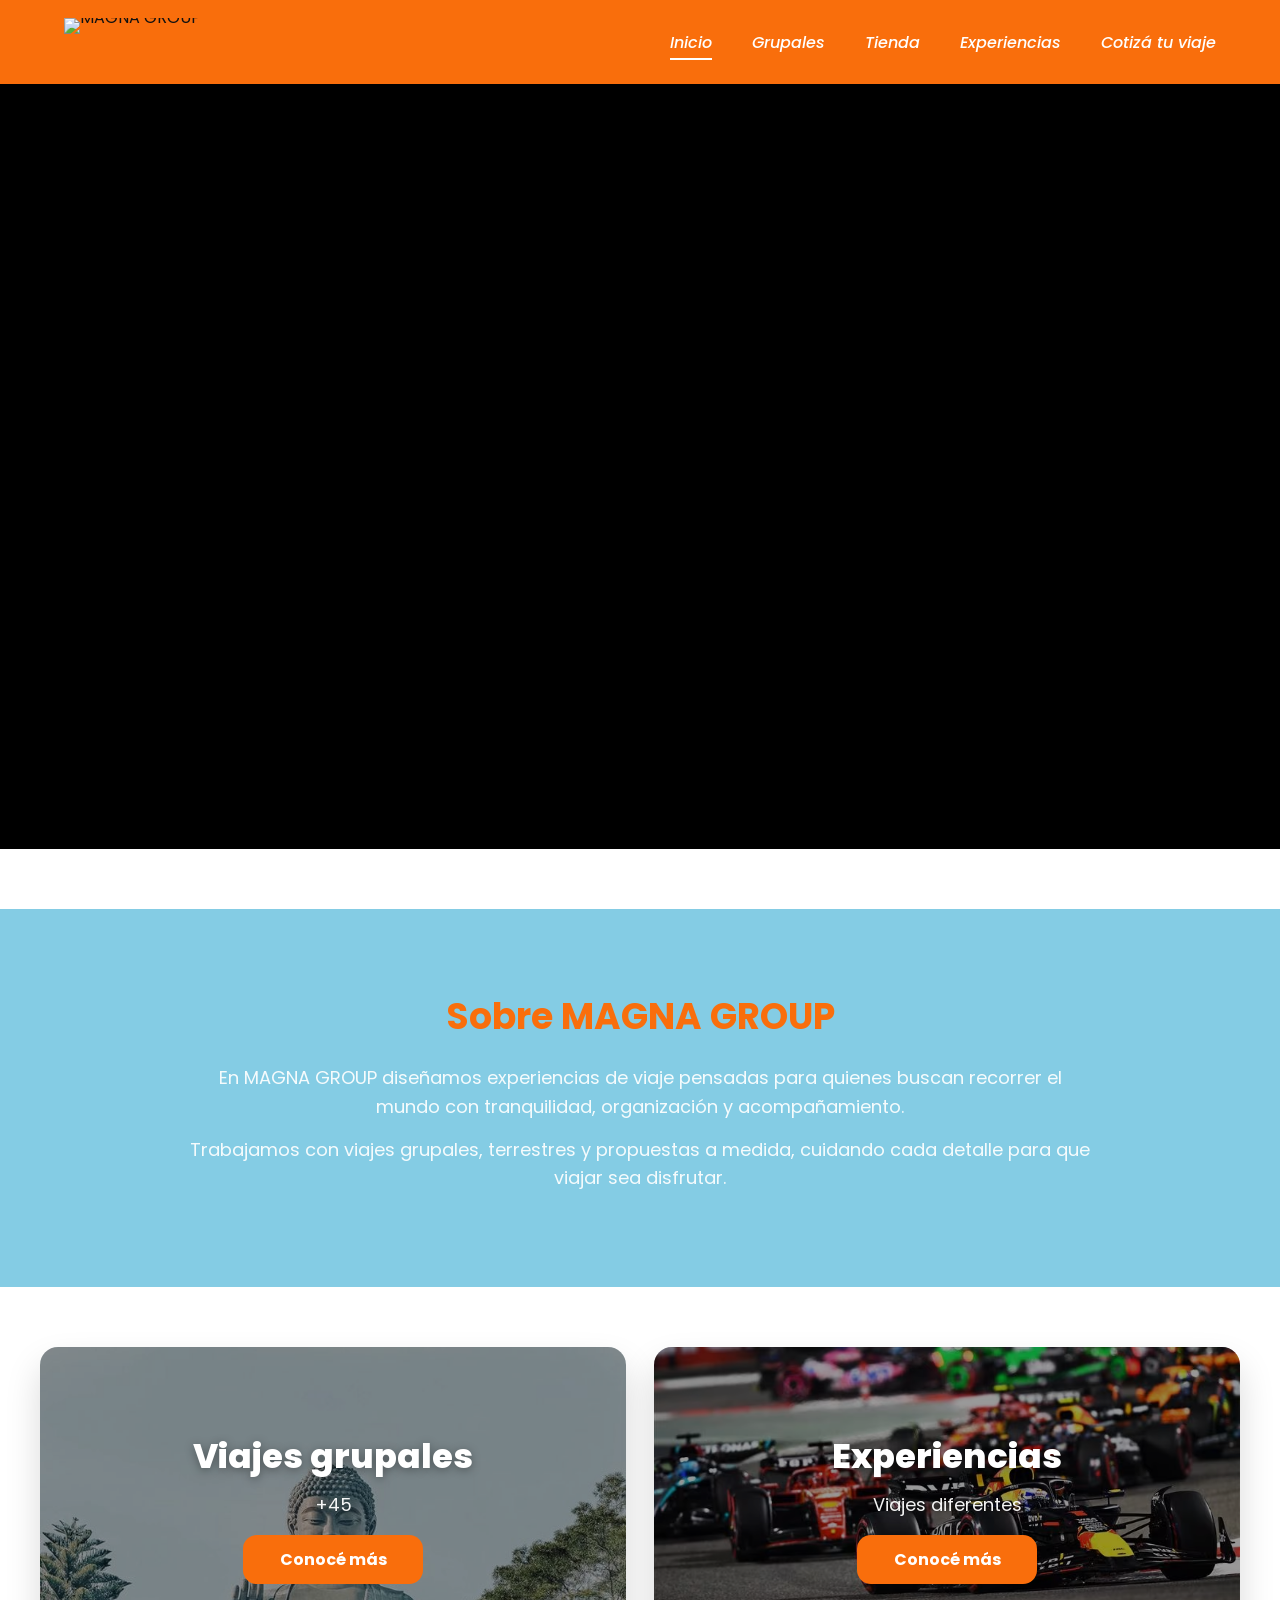
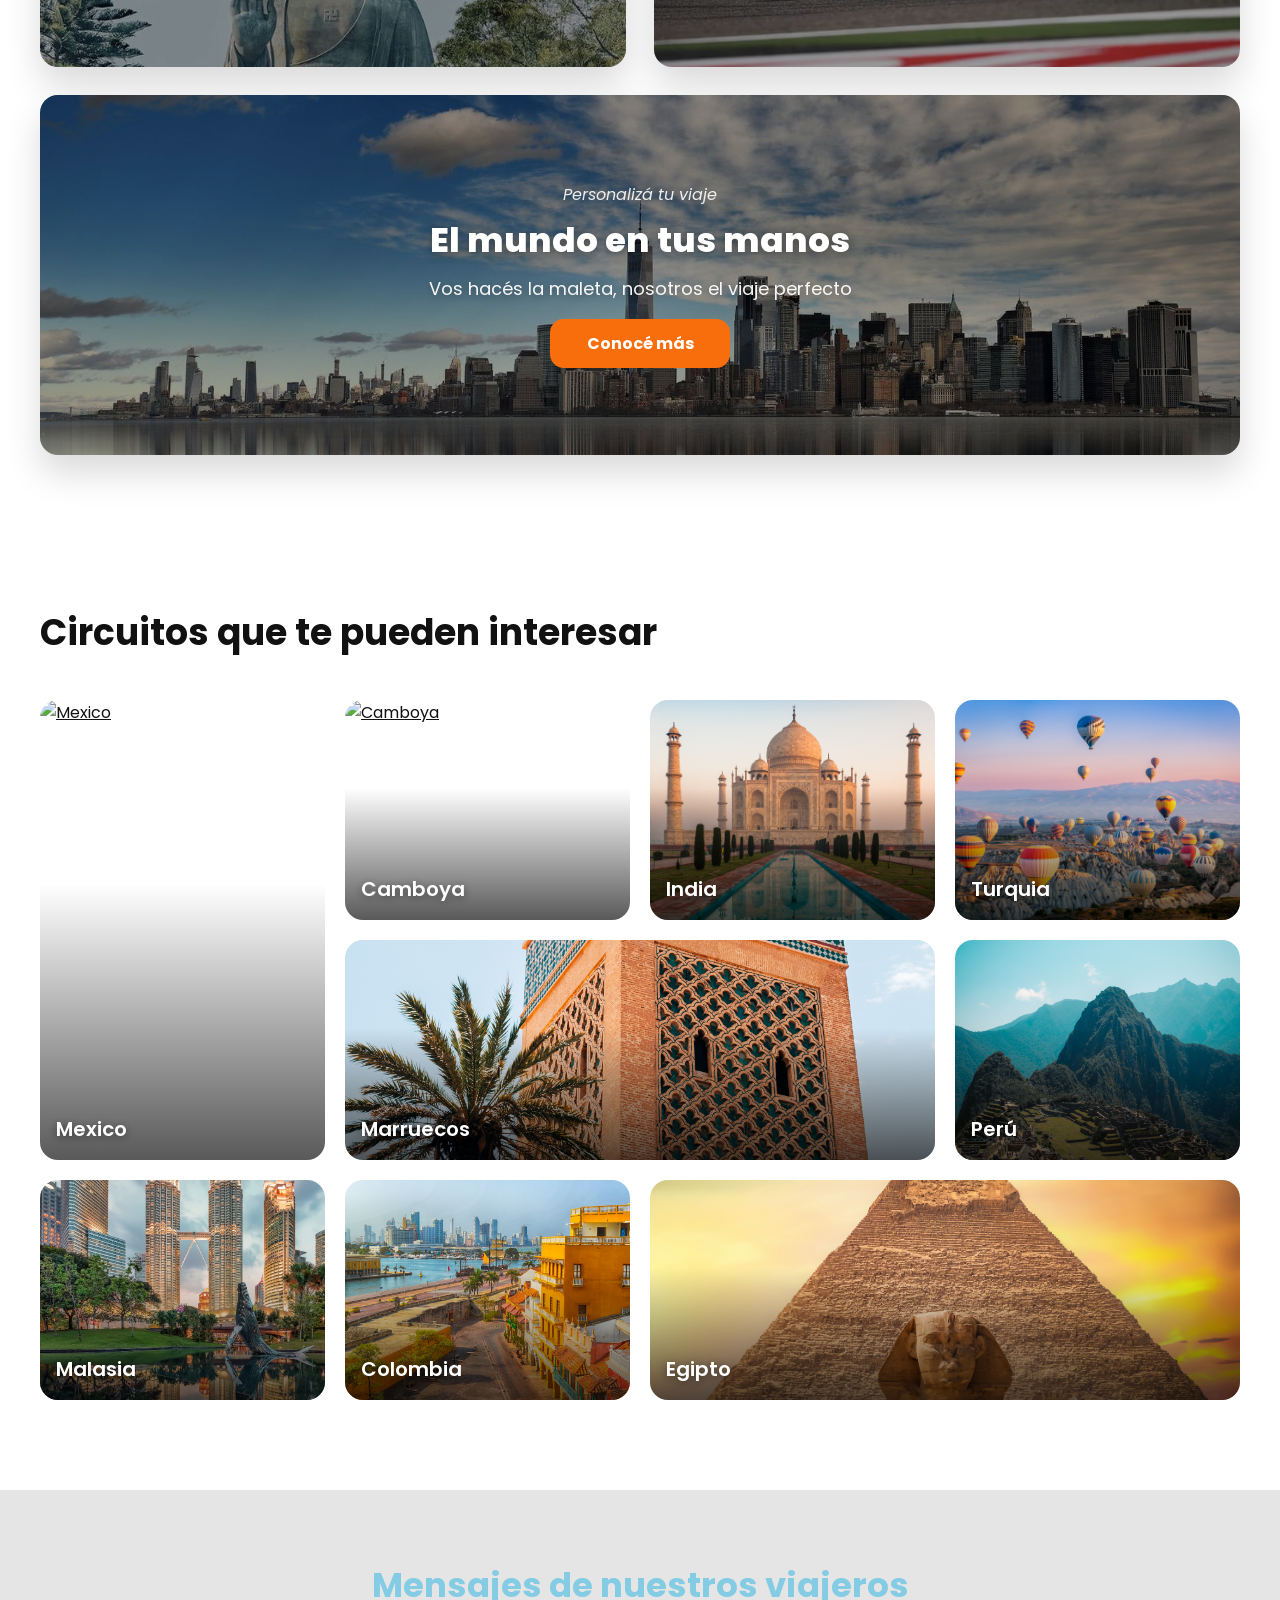
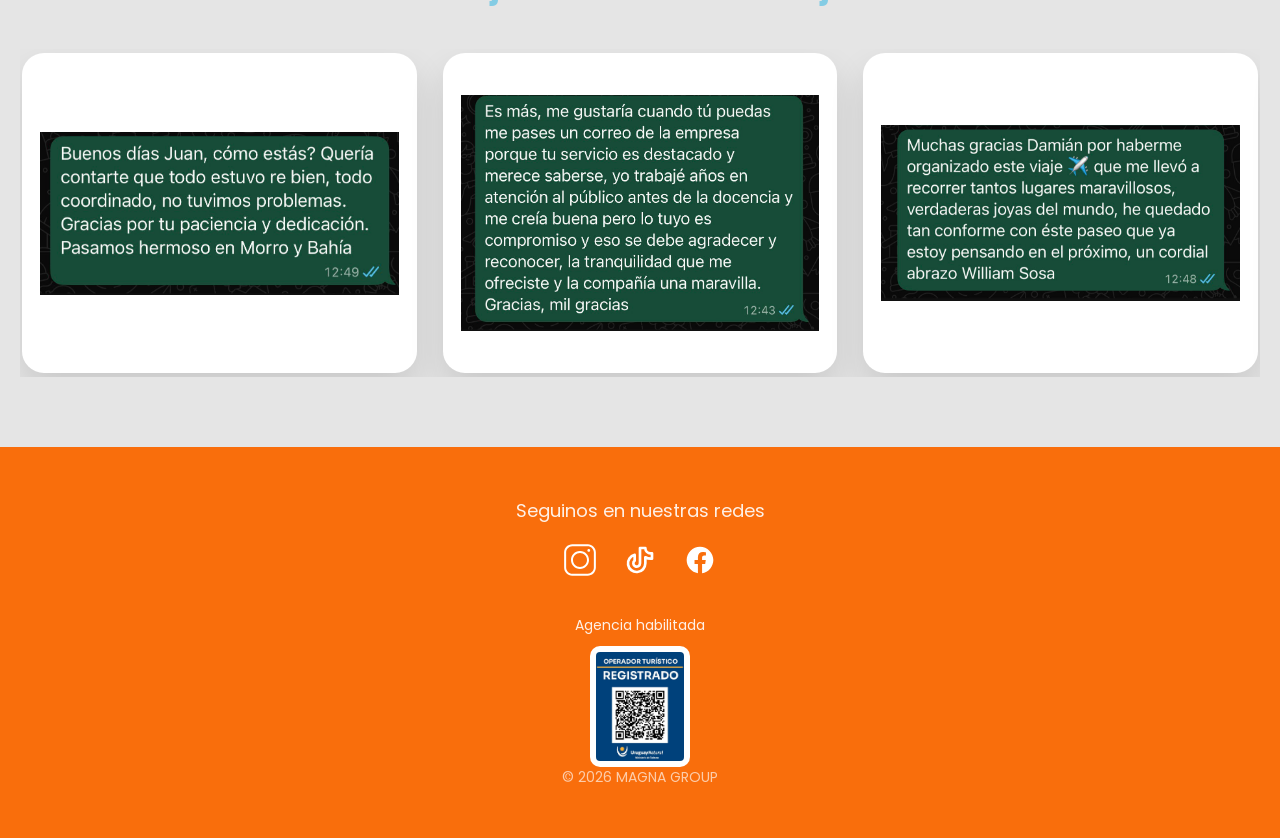
==== public/index.html @ 1d530762 "logo magna busqueda" ====
<!DOCTYPE html>
<html lang="es">
<head>
  <meta charset="UTF-8" />
  <meta name="viewport" content="width=device-width, initial-scale=1.0" />
  <title>MAGNA GROUP</title>

  <link rel="icon" href="img/logoMagna.png" type="image/png">
  <link rel="preconnect" href="https://fonts.googleapis.com" />
  <link rel="preconnect" href="https://fonts.gstatic.com" crossorigin />
  <link href="https://fonts.googleapis.com/css2?family=Poppins:ital,wght@0,300;0,400;0,500;0,600;0,700;0,800;1,300;1,400;1,500;1,600;1,700;1,800&display=swap" rel="stylesheet">


  <link rel="stylesheet" href="style.css" />
</head>

<body>

  <!-- ================= HEADER / NAV ================= -->
  <header class="topbar">
    <nav class="navbar" aria-label="Navegación principal">
      <a href="index.html" class="logo" aria-label="Ir al inicio">
          <img src="/img/logo-blanco.png" alt="MAGNA GROUP">
      </a>


  <!-- ✅ Botón hamburguesa (solo mobile) -->
  <button class="nav-toggle"
          type="button"
          aria-label="Abrir menú"
          aria-controls="mainMenu"
          aria-expanded="false">
    <span class="nav-toggle__bar"></span>
    <span class="nav-toggle__bar"></span>
    <span class="nav-toggle__bar"></span>
  </button>

      <ul class="menu" id="mainMenu">
        <li><a href="index.html" aria-current="page">Inicio</a></li>
        <li><a href="grupales.html">Grupales</a></li>
        <li><a href="tienda.html">Tienda</a></li>
        <li><a href="experiencias.html">Experiencias</a></li>
        <li><a href="cotizacion.html">Cotizá tu viaje</a></li>
      </ul>
    </nav>
  </header>

  <main>
    <h1 class="sr-only">MAGNA GROUP</h1>

<!-- ================= HERO (Carrusel CSS sin JS) ================= -->
<section class="hero" aria-label="Carrusel principal">
  <div class="hero__slider" role="region" aria-roledescription="carousel" aria-label="Destinos destacados">

    <!-- Slide 1 -->
    <article class="hero__slide hero__slide--1" aria-label="Vacaciones de setiembre">
      <img class="hero__img" src="img/slide-vacaciones-setiembre.jpeg" alt="Destino 1" />
      <div class="hero__overlay">
        <p class="hero__kicker">Vacaciones de setiembre</p>
        <h2 class="hero__title">Elegí tu próxima escapada</h2>
        <a class="hero__btn" href="tienda.html">Ver destinos</a>
      </div>
    </article>

    <!-- Slide 2 -->
    <article class="hero__slide hero__slide--2" aria-label="Temporada baja">
      <img class="hero__img" src="img/slide-temporada-baja.jpeg" alt="Destino 2" />
      <div class="hero__overlay">
        <p class="hero__kicker">Temporada baja</p>
        <h2 class="hero__title">Más calma, mejores oportunidades</h2>
        <a class="hero__btn" href="tienda.html">Ver destinos</a>
      </div>
    </article>

    <!-- Slide 3 -->
    <article class="hero__slide hero__slide--3" aria-label="Vacaciones de Julio">
      <img class="hero__img" src="img/slide-vacaciones-julio.jpeg" alt="Destino 3" />
      <div class="hero__overlay">
        <p class="hero__kicker">Vacaciones de Julio</p>
        <h2 class="hero__title">Experiencias que valen la pena</h2>
        <a class="hero__btn" href="tienda.html">Ver destinos</a>
      </div>
    </article>

  </div>
</section>


    <!-- ================= ABOUT ================= -->
    <section class="about" aria-label="Sobre la empresa">
      <div class="about__content">
        <h2 class="about__content_tittle">Sobre MAGNA GROUP</h2>
        <p>
          En MAGNA GROUP diseñamos experiencias de viaje pensadas para quienes buscan
          recorrer el mundo con tranquilidad, organización y acompañamiento.
        </p>
        <p>
          Trabajamos con viajes grupales, terrestres y propuestas a medida,
          cuidando cada detalle para que viajar sea disfrutar.
        </p>
      </div>
    </section>

    <!-- ================= SEGMENTOS / CARDS ================= -->
    <section class="segments" aria-label="Propuestas de viaje">
      <div class="segments__grid">

        <!-- Card 1 -->
        <article class="segment-card" style="background-image: url('img/carrusel1.jpg');">
          <div class="segment-card__overlay">
            <h3 class="segment-card__title">Viajes grupales</h3>
            <p class="segment-card__text">+45</p>
            <a class="segment-card__btn" href="grupales.html">Conocé más</a>
          </div>
        </article>

        <!-- Card 2 -->
        <article class="segment-card" style="background-image: url('img/experiencia-2.jpeg');">
          <div class="segment-card__overlay">
            <h3 class="segment-card__title">Experiencias</h3>
            <p class="segment-card__text">Viajes diferentes</p>
            <a class="segment-card__btn" href="experiencias.html">Conocé más</a>
          </div>
        </article>

        <!-- Card grande (ocupa 2 columnas) -->
        <article class="segment-card segment-card--wide" style="background-image: url('img/carrusel.jpg');">
          <div class="segment-card__overlay">
            <p class="segment-card__kicker">Personalizá tu viaje</p>
            <h3 class="segment-card__title">El mundo en tus manos</h3>
            <p class="segment-card__text">Vos hacés la maleta, nosotros el viaje perfecto</p>
            <a class="segment-card__btn" href="cotizacion.html">Conocé más</a>
          </div>
        </article>

      </div>
    </section>

    <!-- ================= GRUPALES DESTACADOS ================= -->
<section class="featured-trips" aria-label="Viajes grupales destacados">

  <h2 class="featured-trips__title">Circuitos que te pueden interesar</h2>

  <div class="featured-trips__grid">

    <a href="cotizacion.html" class="trip-card trip-card--tall">  
      <img src="img/slide-mexico-index.jpeg" alt="Mexico">
      <span class="trip-card__label">Mexico</span>
    </a>

    <a href="cotizacion.html" class="trip-card">
      <img src="img/slide-camboya-index.jpeg" alt="Camboya">
      <span class="trip-card__label">Camboya</span>
    </a>

    <a href="cotizacion.html" class="trip-card">
      <img src="img/slide-india-index.jpeg" alt="India">
      <span class="trip-card__label">India</span>
    </a>

    <a href="cotizacion.html" class="trip-card">
      <img src="img/slide-turquia-index.jpeg" alt="Turquia">
      <span class="trip-card__label">Turquia</span>
    </a>

    <a href="cotizacion.html" class="trip-card trip-card--wide">
      <img src="img/slide-marruecos-index.jpeg" alt="Marruecos">
      <span class="trip-card__label">Marruecos</span>
    </a>

    <a href="cotizacion.html" class="trip-card">
      <img src="img/slide-peru-index.jpeg" alt="Peru">
      <span class="trip-card__label">Perú</span>
    </a>

    <a href="cotizacion.html" class="trip-card">
      <img src="img/slide-malasia-index.jpeg" alt="Malasia">
      <span class="trip-card__label">Malasia</span>
    </a>

    <a href="cotizacion.html" class="trip-card">
      <img src="img/slide-colombia-index.jpeg" alt="Colombia">
      <span class="trip-card__label">Colombia</span>
    </a>

    <a href="cotizacion.html" class="trip-card trip-card--wide">
      <img src="img/egipto-index.jpeg" alt="Egipto">
      <span class="trip-card__label">Egipto</span>
    </a>
  </div>

</section>


    <!-- ================= REVIEWS (scroll horizontal sin JS) ================= -->
    <section class="reviews" aria-label="Mensajes de nuestros viajeros">
      <h2 class="reviews__title">Mensajes de nuestros viajeros</h2>

      <div class="reviews__wrap">
        <button class="reviews__arrow reviews__arrow--prev" type="button" aria-label="Anterior">‹</button>

        <div class="reviews__viewport">
          <div class="reviews__track">
            <article class="review-card">
              <img src="img/imagenresena1.jpeg" alt="Comentario de viajero 1" />
            </article>

            <article class="review-card">
              <img src="img/imagenresena2.jpeg" alt="Comentario de viajero 2" />
            </article>

            <article class="review-card">
              <img src="img/imagenresena3.jpeg" alt="Comentario de viajero 3" />
            </article>

            <article class="review-card">
              <img src="img/imagenresena4.jpeg" alt="Comentario de viajero 4" />
            </article>            
        </div>

        <button class="reviews__arrow reviews__arrow--next" type="button" aria-label="Siguiente">›</button>
      </div>
    </section>
  </main>

  <!-- ================= FOOTER ================= -->
  <footer class="footer">
    <div class="footer__content">
      <p class="footer__text">Seguinos en nuestras redes</p>

      <div class="footer__socials">
        <a href="https://www.instagram.com/travelvip.uy" target="_blank" rel="noopener noreferrer" aria-label="Instagram">
          <img src="img/instagram.svg" alt="Instagram" />
        </a>

        <a href="https://www.tiktok.com/@travelvip.uy" target="_blank" rel="noopener noreferrer" aria-label="TikTok">
          <img src="img/tiktok.svg" alt="TikTok" />
        </a>

        <a href="https://www.facebook.com/travelviptellevaadondequieras" target="_blank" rel="noopener noreferrer" aria-label="Facebook">
          <img src="img/facebook.svg" alt="Facebook" />
        </a>
      </div>


    <!-- QR Aval -->
    <div class="footer__aval">
      <p class="footer__aval-text">Agencia habilitada</p>
      <img src="img/aval777.jpeg" alt="QR aval agencia" class="footer__qr">
    </div>

      <p class="footer__copy">© 2026 MAGNA GROUP</p>
    </div>
  </footer>

  <script defer src="/js/nav.js"></script>

</body>
</html>
---- public/style.css ----
/* =========================
   MAGNA GROUP — STYLE.CSS (limpio + sin pisadas)
========================= */

:root{
  --font-base: "Poppins", Arial, sans-serif;

  --c-primary: #F96E0C;
  --c-accent:  #84CCE4;
  --c-dark:    #111;
  --c-white:   #fff;
  --c-gray:    #e5e5e5;

  --shadow-sm: 0 10px 25px rgba(0,0,0,.08);
  --shadow-md: 0 16px 34px rgba(0,0,0,.10);
  --radius-md: 18px;
}

/* =========================
   RESET / BASE
========================= */
*,
*::before,
*::after{ box-sizing: border-box; }

html{ scroll-behavior: smooth; }

body{
  margin: 0;
  font-family: var(--font-base);
  color: var(--c-dark);
  background: var(--c-white);
  padding-top: 84px;
}

img{ max-width: 100%; display: block; }
a{ color: inherit; }

:focus-visible{
  outline: 3px solid rgba(249,110,12,.6);
  outline-offset: 3px;
}

.sr-only{
  position:absolute;
  width:1px;
  height:1px;
  padding:0;
  margin:-1px;
  overflow:hidden;
  clip:rect(0,0,0,0);
  white-space:nowrap;
  border:0;
}

/* ✅ FIX GLOBAL anti-corrimiento (no cambia diseño, solo evita overflow en mobile) */
html, body{
  width: 100%;
  overflow-x: hidden;
}

/* ayuda con flex/grid para que hijos no empujen el ancho */
*{ min-width: 0; }

/* =========================
   NAV / TOPBAR
========================= */

/* (había duplicado .topbar, lo unifico) */
.topbar{
  position: fixed;
  top: 0;
  left: 0;
  width: 100%;
  z-index: 1000;

  background: var(--c-primary);
  transition: box-shadow .3s ease, background .3s ease;
}

/* Sombra cuando scrollea */
.topbar.scrolled{
  box-shadow: 0 10px 30px rgba(0,0,0,.15);
}

.navbar{
  max-width: 1200px;
  margin: 0 auto;
  padding: 18px 24px;

  display: flex;
  align-items: center;
  justify-content: space-between;
  gap: 16px;
}

/* Logo */
.logo{
  display: flex;
  align-items: center;
  text-decoration: none;
  line-height: 0;
}

.logo img{
  height: 48px;
  width: auto;
}

.logo__box{
  height: 48px;
  display: flex;
  align-items: center;
}

.logo__img{
  height: 48px;
  width: auto;
  object-fit: contain;
  transform: none;
}

/* Menu */
.menu{
  display: flex;
  align-items: center;
  gap: 40px;

  list-style: none;
  margin: 0;
  padding: 0;
}

.menu a{
  position: relative;
  font-family: var(--font-base);
  font-style: italic;
  font-weight: 500;
  color: var(--c-white);
  text-decoration: none;
}

.menu a::after{
  content:"";
  position:absolute;
  left: 0;
  bottom: -6px;
  width: 100%;
  height: 2px;
  background: var(--c-white);

  transform: scaleX(0);
  transform-origin: left;
  transition: transform .2s ease;
}

.menu a:hover::after{ transform: scaleX(1); }
.menu a[aria-current="page"]::after{ transform: scaleX(1); }

/* =========================
   HERO / CARRUSEL
========================= */
.hero{ width: 100%; }

.hero__slider{
  position: relative;
  width: 100%;
  height: 85vh;
  min-height: 520px;
  overflow: hidden;
  background: #000;
}

.hero__slide{
  position: absolute;
  inset: 0;
  opacity: 0;
  pointer-events: none;
  animation: heroFade 15s infinite;
}

.hero__img{
  width: 100%;
  height: 100%;
  object-fit: cover;
}

.hero__slide::after{
  content:"";
  position:absolute;
  inset:0;
  background: linear-gradient(
    90deg,
    rgba(0,0,0,.55) 0%,
    rgba(0,0,0,.25) 55%,
    rgba(0,0,0,.10) 100%
  );
  pointer-events: none; /* ✅ FIX CLICK EN HERO: no bloquea botón */
}

.hero__overlay{
  position: absolute;
  left: 8%;
  bottom: 18%;
  z-index: 3; /* ✅ arriba del degradé */
  max-width: 520px;
  color: #fff;

  opacity: 0;
  transform: translateY(16px);
  animation: heroText 15s infinite;
}

.hero__kicker{
  margin: 0 0 10px;
  font-size: 18px;
  font-style: italic;
  letter-spacing: .3px;
  opacity: .95;
}

.hero__title{
  margin: 0 0 18px;
  font-size: 44px;
  line-height: 1.05;
  font-weight: 800;
}

.hero__btn{
  display: inline-block;
  background: var(--c-primary);
  color: #fff;
  text-decoration: none;
  font-weight: 700;
  padding: 12px 18px;
  border-radius: 14px;
  transition: transform .15s ease, opacity .15s ease;

  position: relative;
  z-index: 4;
  pointer-events: auto;
}

.hero__btn:hover{ transform: translateY(-1px); opacity: .92; }

.hero__slide--1{ animation-delay: 0s; }
.hero__slide--2{ animation-delay: 5s; }
.hero__slide--3{ animation-delay: 10s; }

.hero__slide--1 .hero__overlay{ animation-delay: 0s; }
.hero__slide--2 .hero__overlay{ animation-delay: 5s; }
.hero__slide--3 .hero__overlay{ animation-delay: 10s; }

@keyframes heroFade{
  0%{opacity:0}
  5%{opacity:1}
  30%{opacity:1}
  35%{opacity:0}
  100%{opacity:0}
}

@keyframes heroText{
  0%{opacity:0; transform:translateY(16px)}
  8%{opacity:1; transform:translateY(0)}
  28%{opacity:1; transform:translateY(0)}
  35%{opacity:0; transform:translateY(16px)}
  100%{opacity:0; transform:translateY(16px)}
}

/* =========================
   ABOUT
========================= */
.about{
  width: 100%;
  margin-top: 60px;
  background: var(--c-accent);
  padding: 80px 20px;
}

.about__content_tittle{
  max-width: 900px;
  margin: 0 auto 16px;
  text-align: center;
  color: var(--c-primary);
}

.about__content{
  max-width: 900px;
  margin: 0 auto;
  text-align: center;
  color: #fff;
}

.about__content h2{
  font-size: 36px;
  margin: 0 0 20px;
}

.about__content p{
  margin: 0 0 14px;
  font-size: 18px;
  line-height: 1.6;
  opacity: .92;
}

/* =========================
   SEGMENTS
========================= */
.segments{
  width: 100%;
  background: #fff;
  padding: 60px 20px;
}

.segments__grid{
  max-width: 1200px;
  margin: 0 auto;

  display: grid;
  grid-template-columns: repeat(2, 1fr);
  gap: 28px;
}

.segment-card{
  position: relative;
  min-height: 320px;
  border-radius: var(--radius-md);
  overflow: hidden;

  background-size: cover;
  background-position: center top;
  box-shadow: 0 18px 35px rgba(0,0,0,.15);
}

.segment-card__overlay{
  position: absolute;
  inset: 0;

  display: grid;
  place-content: center;
  text-align: center;
  padding: 30px;

  color: #fff;
  background: rgba(0,0,0,.40);
}

.segment-card__kicker{
  margin: 0 0 8px;
  font-size: 16px;
  opacity: .9;
  font-style: italic;
}

.segment-card__title{
  margin: 0 0 10px;
  font-size: 34px;
  font-weight: 800;
  text-shadow: 0 2px 10px rgba(0,0,0,.35);
}

.segment-card__text{
  margin: 0 0 18px;
  font-size: 18px;
  line-height: 1.4;
  opacity: .95;
  text-shadow: 0 2px 10px rgba(0,0,0,.35);
}

.segment-card__btn{
  justify-self: center;
  display: inline-block;

  background: var(--c-primary);
  color: #fff;
  text-decoration: none;
  font-weight: 700;

  padding: 12px 18px;
  border-radius: 14px;
  min-width: 180px;
  transition: transform .15s ease, opacity .15s ease;
}

.segment-card__btn:hover{ transform: translateY(-1px); opacity: .92; }

.segment-card--wide{
  grid-column: 1 / -1;
  min-height: 360px;
}

/* =========================
   GRUPALES DESTACADOS (Index)
========================= */
.featured-trips{
  width: 100%;
  padding: 90px 20px;
  background: #fff;
}

.featured-trips__title{
  max-width: 1200px;
  margin: 0 auto 40px;
  font-size: 36px;
  font-weight: 700;
}

.featured-trips__grid{
  max-width: 1200px;
  margin: 0 auto;

  display: grid;
  grid-template-columns: repeat(4, 1fr);
  grid-auto-rows: 220px;
  gap: 20px;
}

.trip-card{
  position: relative;
  border-radius: var(--radius-md);
  overflow: hidden;
  cursor: pointer;

  transition: transform .35s ease, box-shadow .35s ease;
  will-change: transform;
}

.trip-card img{
  width: 100%;
  height: 100%;
  object-fit: cover;
  transition: transform .4s ease;
}

.trip-card::after{
  content:"";
  position:absolute;
  inset:0;
  background: linear-gradient(
    to bottom,
    rgba(0,0,0,0) 40%,
    rgba(0,0,0,.65) 100%
  );
  pointer-events:none;
}

.trip-card__label{
  position:absolute;
  left: 16px;
  bottom: 16px;
  z-index: 2;

  color: #fff;
  font-size: 20px;
  font-weight: 600;
  text-shadow: 0 2px 10px rgba(0,0,0,.5);
}

.trip-card:hover{
  transform: scale(1.04);
  box-shadow: 0 20px 45px rgba(0,0,0,.22);
  z-index: 2;
}

.trip-card:hover img{ transform: scale(1.08); }

.trip-card--tall{ grid-row: span 2; }
.trip-card--wide{ grid-column: span 2; }

/* =========================
   REVIEWS
========================= */
.reviews{
  width: 100%;
  background: var(--c-gray);
  padding: 70px 20px;
  text-align: center;
}

.reviews__title{
  font-size: 34px;
  margin: 0 0 38px;
  color: var(--c-accent);
}

.reviews__arrow{ display:none; }

.reviews__wrap{
  max-width: 1280px;
  margin: 0 auto;
  display: grid;
  grid-template-columns: 1fr;
  gap: 14px;
}

.reviews__viewport{
  width: 100%;
  overflow-x: auto;
  overflow-y: hidden;
  scroll-snap-type: x mandatory;
  -webkit-overflow-scrolling: touch;
  scrollbar-width: none;
}
.reviews__viewport::-webkit-scrollbar{ display:none; }

.reviews__track{
  display:flex;
  gap: 26px;
  padding: 4px 2px;
}

.review-card{
  flex: 0 0 calc((100% - 52px) / 3);
  background: #fff;
  border-radius: 22px;
  padding: 18px;
  height: 320px;

  box-shadow: 0 18px 35px rgba(0,0,0,.12);
  display:grid;
  place-items:center;
  scroll-snap-align:center;
}

.review-card img{
  width: 100%;
  height: auto;
  max-height: 240px;
  object-fit: contain;
}

/* =========================
   FOOTER
========================= */
.footer{
  width: 100%;
  padding: 50px 20px;
  background: var(--c-primary);
}

.footer__content{
  max-width: 1200px;
  margin: 0 auto;
  text-align: center;
  color: #fff;
}

.footer__text{
  font-size: 18px;
  margin: 0 0 20px;
  opacity: .9;
}

.footer__socials{
  display:flex;
  justify-content:center;
  gap: 28px;
  margin-bottom: 24px;
}

.footer__socials img{
  width: 32px;
  height: 32px;
  filter: invert(1);
  transition: transform .2s ease, opacity .2s ease;
}

.footer__socials a:hover img{
  transform: scale(1.15);
  opacity: .85;
}

.footer__copy{
  font-size: 14px;
  opacity: .65;
  margin: 0;
}

/*==========================
ESTILOS DEL AVAL
===========================*/
.footer__aval{
  margin-top: 25px;
  display: flex;
  flex-direction: column;
  align-items: center;
}

.footer__aval-text{
  font-size: 14px;
  margin-bottom: 10px;
  opacity: .9;
}

.footer__qr{
  width: 100px;
  height: auto;
  background: white;
  padding: 6px;
  border-radius: 10px;
}

/* =========================
   FORM (Cotización)
========================= */
.form-section{
  width: 100%;
  padding: 80px 20px;
  background: #f5f5f5;
}

.form-section h1{
  text-align:center;
  font-size: 36px;
  margin: 0 0 10px;
}

.form-subtitle{
  text-align:center;
  font-size: 18px;
  opacity: .8;
  margin: 0 0 50px;
}

.travel-form{
  max-width: 600px;
  margin: 0 auto;
  background: #fff;
  padding: 40px;
  border-radius: 14px;
  box-shadow: 0 12px 26px rgba(0,0,0,.08);
}

.form-group{
  display:flex;
  flex-direction:column;
  margin-bottom: 22px;
}

.form-group label{
  font-size: 14px;
  margin-bottom: 6px;
  font-weight: 600;
}

.form-group input,
.form-group select,
.form-group textarea{
  padding: 12px 14px;
  font-size: 15px;
  border: 1px solid #ccc;
  border-radius: 10px;
  font-family: inherit;
  transition: border-color .15s ease, box-shadow .15s ease;
}

.form-group input:focus,
.form-group select:focus,
.form-group textarea:focus{
  outline:none;
  border-color: var(--c-primary);
  box-shadow: 0 0 0 4px rgba(249,110,12,.18);
}

.form-btn{
  width: 100%;
  padding: 14px;
  background: var(--c-primary);
  color: #fff;
  font-size: 16px;
  border:none;
  border-radius: 12px;
  cursor:pointer;
  font-weight: 700;
  transition: opacity .2s ease, transform .1s ease;
}

.form-btn:hover{ opacity:.9; }
.form-btn:active{ transform: scale(.99); }

/* =========================
   CATALOGO + CARDS (Grupales / Destinos)
========================= */
.catalog{
  width: 100%;
  padding: 60px 20px;
}

.catalog__title{
  max-width: 1200px;
  margin: 0 auto 10px;
  font-size: 32px;
  line-height: 1.05;
  font-weight: 800;
}

.catalog__subtitle{
  max-width: 1200px;
  margin: 0 auto 34px;
  font-size: 22px;
  opacity: .85;
}

.cards{
  max-width: 1200px;
  margin: 0 auto;
  display: grid;
  grid-template-columns: repeat(3, 1fr);
  gap: 22px;
}

.card{
  background:#fff;
  border-radius: var(--radius-md);
  overflow:hidden;
  box-shadow: var(--shadow-sm);

  display:flex;
  flex-direction:column;
  transition: transform .15s ease, box-shadow .15s ease;
}

.card:hover{
  transform: translateY(-2px);
  box-shadow: var(--shadow-md);
}

.card__img{
  width:100%;
  height:200px;
  object-fit:cover;
}

.card__body{
  padding: 18px;
  display:grid;
  gap: 8px;
}

.card__title{
  margin:0;
  font-size:20px;
  font-weight:700;
}

.card__text{
  margin:0;
  font-size:15px;
  opacity:.7;
}

.card__footer{
  margin-top:auto;
  padding: 16px 18px 20px;

  display:flex;
  align-items:center;
  justify-content: space-between;
  gap: 12px;

  border-top: 1px solid #eee;
}

.card__btn{
  background: var(--c-primary);
  color:#fff;
  text-decoration:none;
  padding: 10px 18px;
  border-radius: 14px;
  font-weight:700;
  white-space:nowrap;
  transition: transform .15s ease, opacity .15s ease;
}

.card__btn:hover{ transform: translateY(-1px); opacity:.9; }

.card__price{
  font-size: 22px;
  font-weight: 800;
  color: var(--c-primary);
  white-space: nowrap;
}

/* =========================
   PAGE (genérico)
========================= */
.page{
  max-width: 1200px;
  margin: 0 auto;
  padding: 56px 20px;
}

.page__title{
  margin: 0 0 10px;
  font-size: 54px;
  line-height: 1.05;
  font-weight: 800;
}

.page__subtitle{
  margin: 0 0 28px;
  font-size: 18px;
  opacity: .75;
}

/* =========================
   VIAJE (viaje.html) — ÚNICO BLOQUE (sin duplicados)
========================= */

/* Layout del main */
.page.viaje-layout{
  max-width: 1200px;
  margin: 0 auto;
  padding: 10px 20px 56px;

  display: grid;
  grid-template-columns: 2fr 1fr;
  grid-template-rows: auto auto auto; /* 1: galería, 2: header, 3: contenido */
  gap: 60px;
  align-items: start;
}

/* Posicionamiento dentro del grid */
#viajeSlider{
  grid-column: 1 / -1;
  grid-row: 1;
  justify-self: stretch;

  /* ✅ clave anti-corrida si JS mete cosas extra o si hay transform */
  width: 100%;
  max-width: 100%;
  overflow: hidden;
}

.viaje-header{
  grid-column: 1 / -1;
  grid-row: 2;
}

.viaje-layout__main{
  grid-column: 1 / 2;
  grid-row: 3;
  min-width: 0;
}

.viaje-layout__sidebar{
  grid-column: 2 / 3;
  grid-row: 3;
  align-self: start;
  position: sticky;
  top: 34px;
  min-width: 0;
}

/* Collage perfecto 1 + 3 */
#viajeSlider.viaje-gallery{
  width: 100%;
  margin: 0;
  padding: 0;

  display: grid;
  grid-template-columns: 2fr 1fr;
  grid-template-rows: repeat(3, 180px);
  gap: 18px;
}

#viajeSlider.viaje-gallery > img{
  width: 100%;
  height: 100%;
  object-fit: cover;
  border-radius: 22px;
  border: 1px solid rgba(0,0,0,.14);
  display: block;
  transition: transform .35s ease;
}

#viajeSlider.viaje-gallery > img:hover{
  transform: scale(1.04);
}

/* Imagen grande izquierda */
#viajeSlider.viaje-gallery > img:nth-child(1){
  grid-column: 1;
  grid-row: 1 / span 3;
}

/* 3 imágenes derecha */
#viajeSlider.viaje-gallery > img:nth-child(2){
  grid-column: 2;
  grid-row: 1;
}
#viajeSlider.viaje-gallery > img:nth-child(3){
  grid-column: 2;
  grid-row: 2;
}
#viajeSlider.viaje-gallery > img:nth-child(4){
  grid-column: 2;
  grid-row: 3;
}

/* Títulos */
.page.viaje-layout .page__title{
  margin-top: 56px;
  margin-bottom: 8px;
}

.page.viaje-layout .page__subtitle{
  margin-top: 0;
  margin-bottom: 18px;
}

/* Box negro */
.viaje-box{
  background: #111;
  color: #fff;
  padding: 28px;
  border-radius: 22px;
  box-shadow: 0 25px 60px rgba(0,0,0,.18);
}

.viaje-box__title{
  margin: 0 0 12px;
  font-size: 20px;
  font-weight: 800;
}

.viaje-box__meta{
  margin: 0 0 18px;
  opacity: .85;
  line-height: 1.6;
  font-size: 14px;
}

.viaje-box__price{
  margin-top: 12px;
  font-size: 30px;
  font-weight: 900;
  color: var(--c-primary);
}

/* Texto + incluye + botones */
.viaje-text{ max-width: 760px; }

.viaje-desc{
  margin: 0 0 22px;
  font-size: 18px;
  line-height: 1.75;
  opacity: .92;
  overflow-wrap: anywhere;
  word-break: break-word;
}

.viaje-h2{
  margin: 8px 0 12px;
  font-size: 22px;
  font-weight: 800;
  letter-spacing: -.2px;
}

.viaje-list{
  list-style: none;
  padding-left: 0;
  margin: 0;
  display: grid;
  gap: 12px;
}

.viaje-list li{
  padding-left: 16px;
  border-left: 4px solid rgba(249,110,12,.35);
  line-height: 1.55;
  font-size: 18px;
}

.viaje-list li::before,
.viaje-list li::after,
.viaje-list li::marker{
  content: none !important;
  display: none !important;
}

.viaje-actions{
  margin-top: 30px;
  display: flex;
  gap: 16px;
  flex-wrap: wrap;
  align-items: center;
}

.viaje__btn-wpp{ background:#25D366; }

/* =========================
   RESPONSIVE
========================= */
@media (max-width: 1100px){
  .menu{ gap: 22px; }
  .menu a{ font-size: 18px; }
}

@media (max-width: 980px){
  .cards{ grid-template-columns: repeat(2, 1fr); }
  .review-card{ flex: 0 0 calc((100% - 26px) / 2); }

  .featured-trips__grid{ grid-template-columns: repeat(2, 1fr); }
  .trip-card--wide{ grid-column: span 2; }

  .catalog__title{ font-size: 44px; }
  .catalog__subtitle{ font-size: 20px; }

  /* Viaje: 1 columna + sidebar sin sticky */
  .page.viaje-layout{
    grid-template-columns: 1fr;
    grid-template-rows: auto auto auto auto;
    gap: 28px;
  }

  #viajeSlider{ grid-column: 1; grid-row: 1; }
  .viaje-header{ grid-column: 1; grid-row: 2; }
  .viaje-layout__main{ grid-column: 1; grid-row: 3; }
  .viaje-layout__sidebar{
    grid-column: 1;
    grid-row: 4;
    position: static;
    top: auto;
  }

  /* Collage pasa a 1 columna */
  #viajeSlider.viaje-gallery{
    grid-template-columns: 1fr;
    grid-template-rows: none;
  }

  #viajeSlider.viaje-gallery > img:nth-child(1){
    grid-row: auto;
  }

  #viajeSlider.viaje-gallery > img{
    height: 240px;
  }
}

@media (max-width: 760px){
  .navbar{
    flex-direction: column;
    align-items: flex-start;
  }

  .menu{
    width: 100%;
    justify-content: flex-start;
    gap: 14px;
  }

  .logo img{ height: 44px; }
  .logo__box{ height: 44px; }
  .logo__img{ height: 44px; }

  .hero__slider{
    height: 70vh;
    min-height: 420px;
  }

  .hero__overlay{
    left: 6%;
    right: 6%;
    bottom: 14%;
    max-width: none;
  }

  .hero__title{ font-size: 34px; }

  .segments__grid{ grid-template-columns: 1fr; }
  .segment-card--wide{ grid-column: auto; }

  .review-card{
    flex: 0 0 85%;
    height: 380px;
  }

  .page__title{ font-size: 38px; }
}

@media (max-width: 620px){
  .cards{ grid-template-columns: 1fr; }
  .card__img{ height: 220px; }

  .featured-trips__grid{
    grid-template-columns: 1fr;
    grid-auto-rows: 240px;
  }

  .trip-card--tall,
  .trip-card--wide{
    grid-column: auto;
    grid-row: auto;
  }

  .about{ padding: 60px 18px; }
  .about__content h2{ font-size: 30px; }

  .catalog__title{ font-size: 34px; }
  .page__title{ font-size: 32px; }

  .travel-form{ padding: 26px; }

  /* Viaje botones full ancho */
  .viaje-actions .card__btn{
    width: 100%;
    text-align: center;
  }

  /* Si querés que el título no baje tanto en móvil */
  .page.viaje-layout .page__title{
    margin-top: 32px;
  }
}

/* =========================
   NAV MOBILE HAMBURGUESA
========================= */

.nav-toggle{
  display: none;
  background: transparent;
  border: 0;
  padding: 10px;
  cursor: pointer;
}

.nav-toggle__bar{
  display: block;
  width: 26px;
  height: 3px;
  margin: 5px 0;
  background: #fff;
  border-radius: 2px;
}

/* Mobile */
@media (max-width: 760px){

  .navbar{
    flex-direction: row;
    align-items: center;
    flex-wrap: wrap; /* para que el menú baje debajo del nav */
  }

  .nav-toggle{
    display: inline-flex;
    flex-direction: column;
    justify-content: center;
    align-items: center;
  }

  /* oculto el menú por defecto */
  .menu{
    display: none;
    width: 100%;
    flex-direction: column;
    gap: 14px;
    margin-top: 12px;
  }

  /* cuando está abierto */
  .menu.is-open{
    display: flex;
  }
}
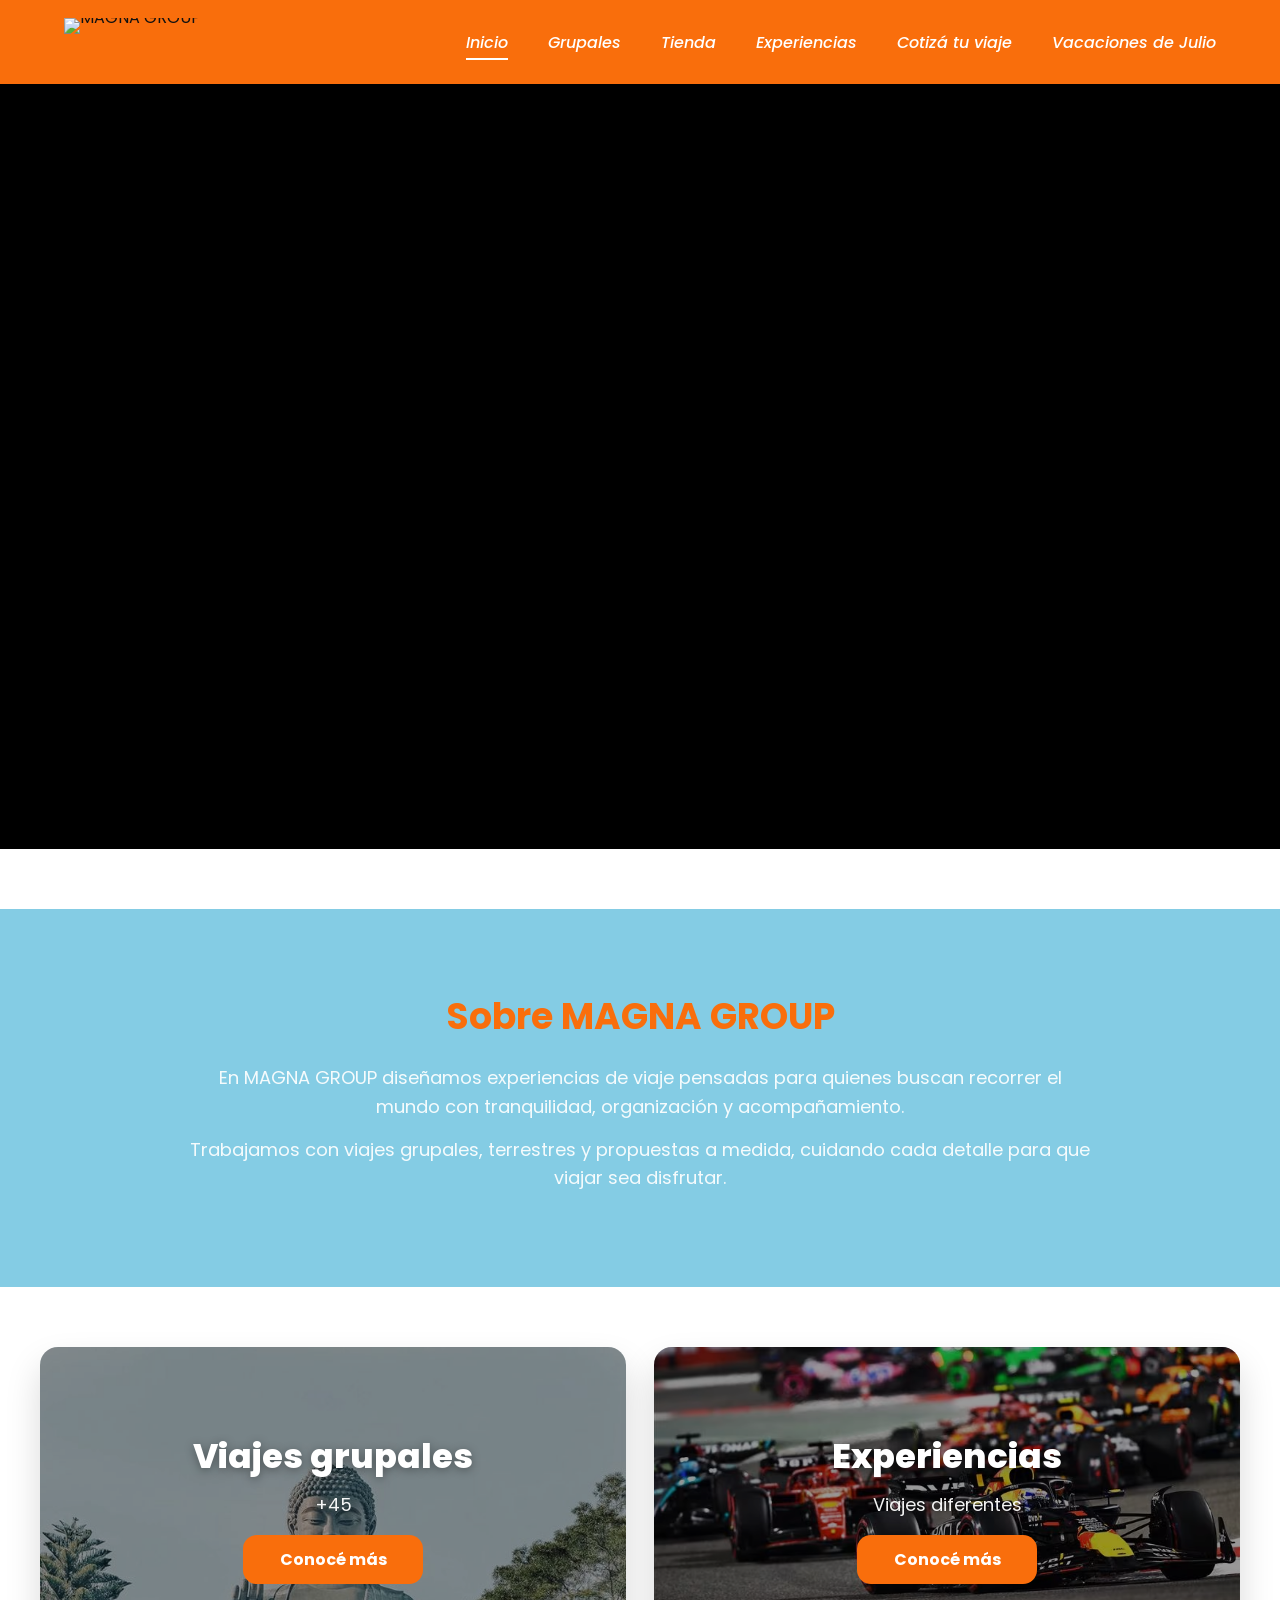
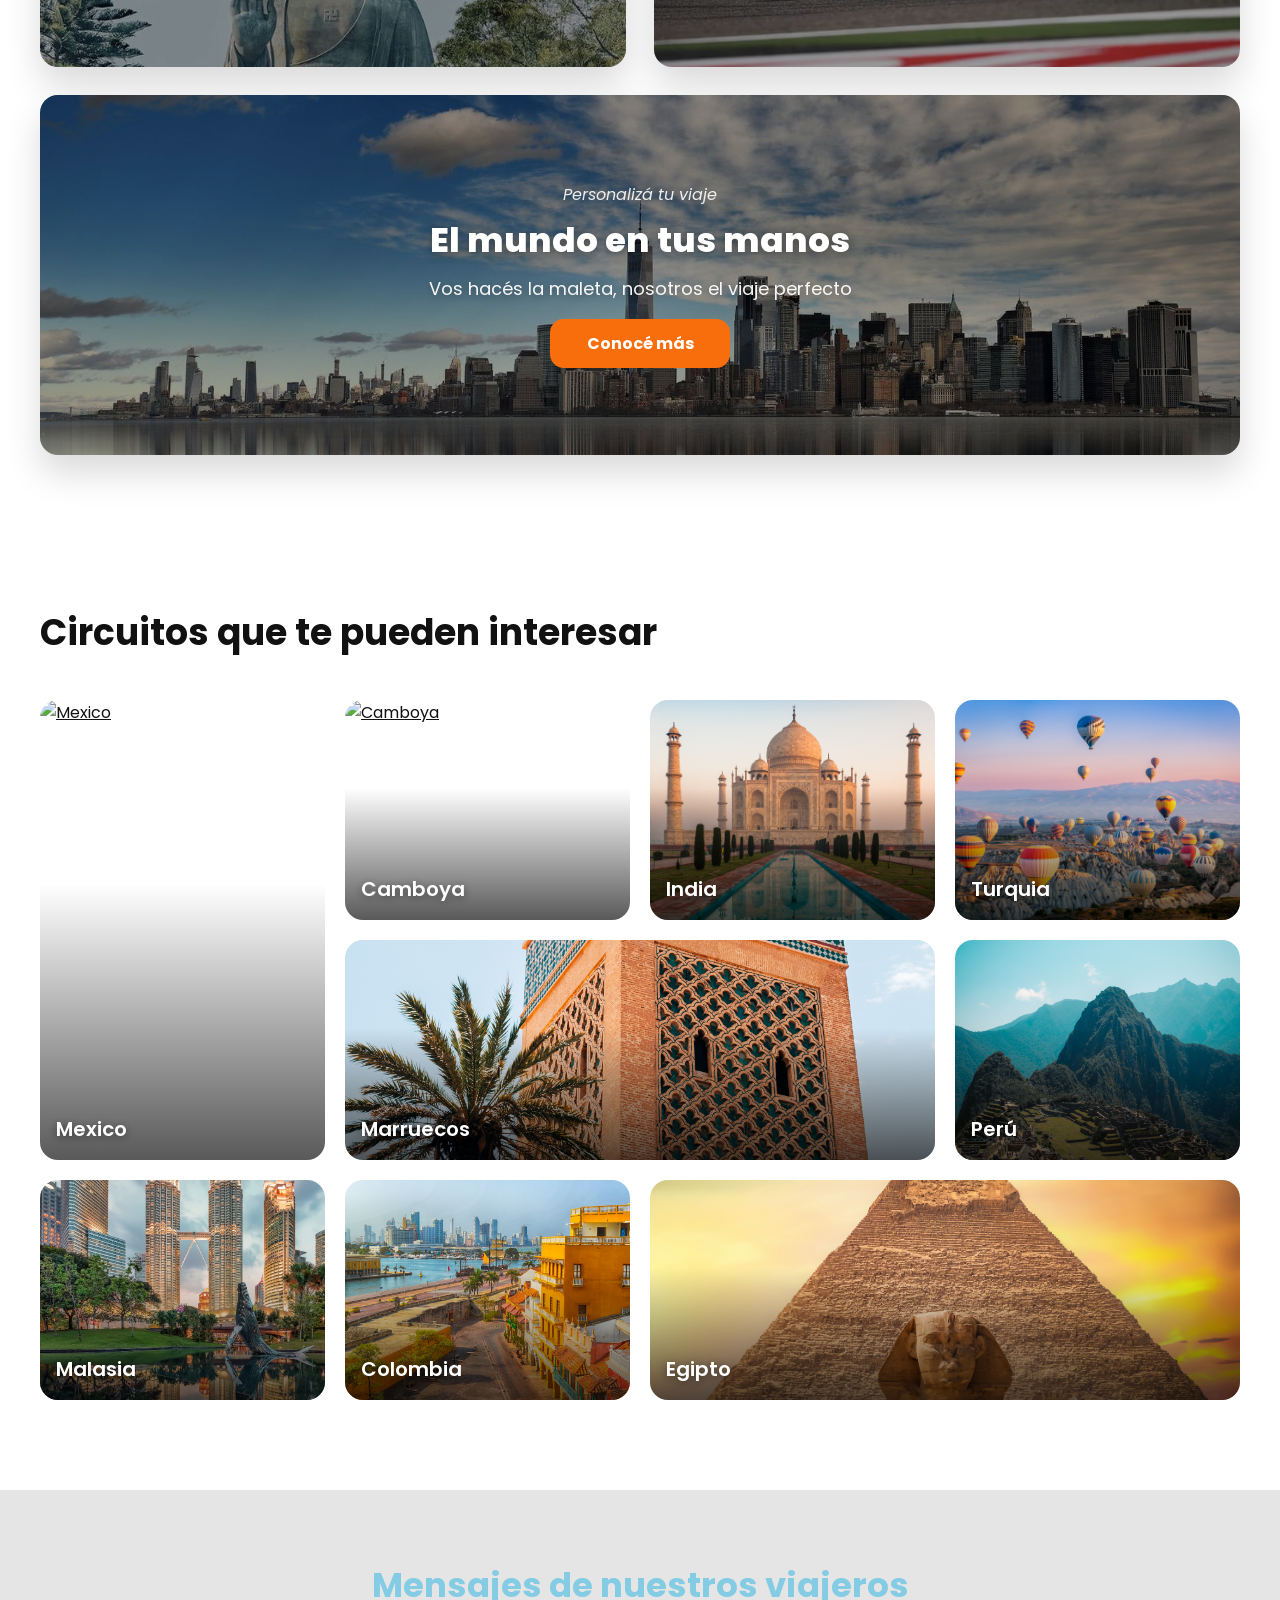
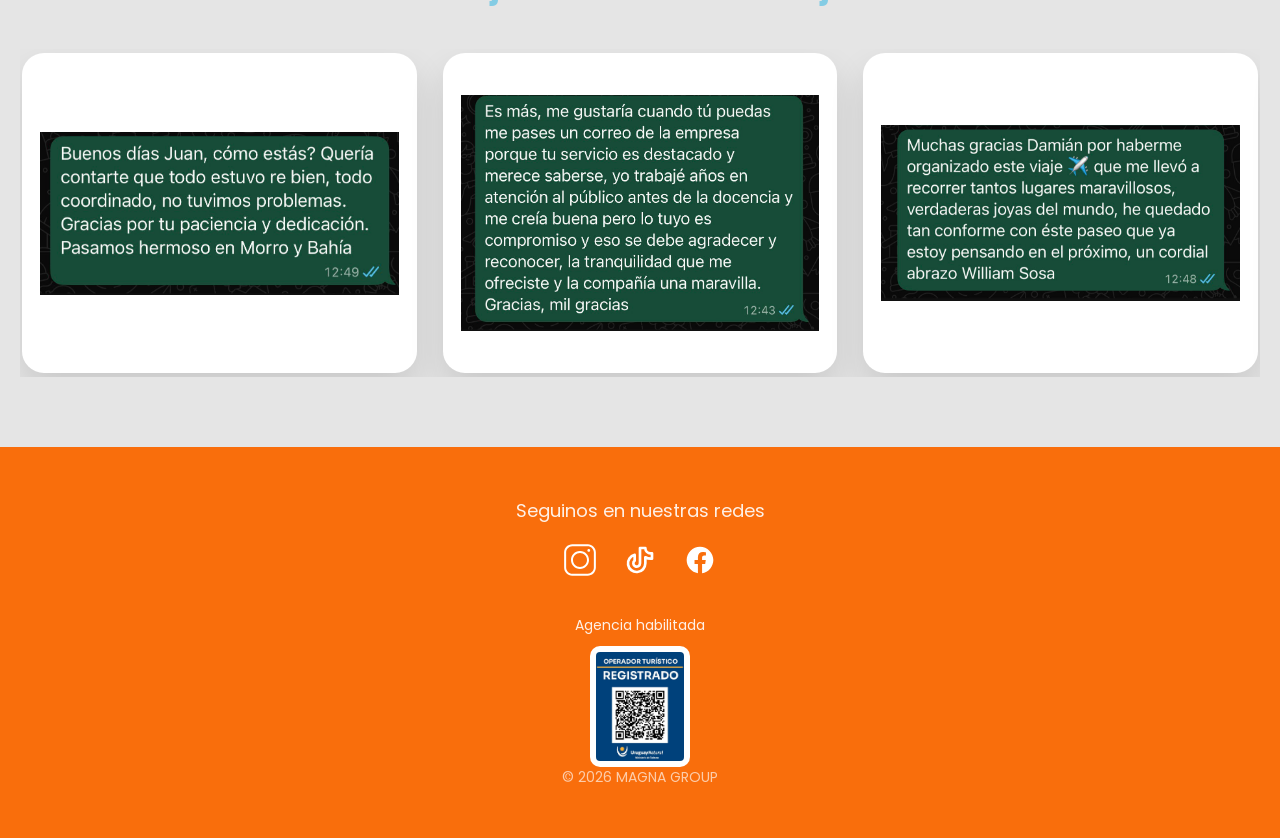
==== commit 00e536b0: "vacaciones.html" ====
--- a/public/index.html
+++ b/public/index.html
@@ -5,7 +5,7 @@
   <meta name="viewport" content="width=device-width, initial-scale=1.0" />
   <title>MAGNA GROUP</title>
 
-  <link rel="icon" href="img/logoMagna.png" type="image/png">
+  <link rel="icon" href="img/logo-magna-perfil.png" type="image/png">
   <link rel="preconnect" href="https://fonts.googleapis.com" />
   <link rel="preconnect" href="https://fonts.gstatic.com" crossorigin />
   <link href="https://fonts.googleapis.com/css2?family=Poppins:ital,wght@0,300;0,400;0,500;0,600;0,700;0,800;1,300;1,400;1,500;1,600;1,700;1,800&display=swap" rel="stylesheet">
@@ -41,6 +41,7 @@
         <li><a href="tienda.html">Tienda</a></li>
         <li><a href="experiencias.html">Experiencias</a></li>
         <li><a href="cotizacion.html">Cotizá tu viaje</a></li>
+        <li><a href="vacaciones.html">Vacaciones de Julio</a></li>
       </ul>
     </nav>
   </header>
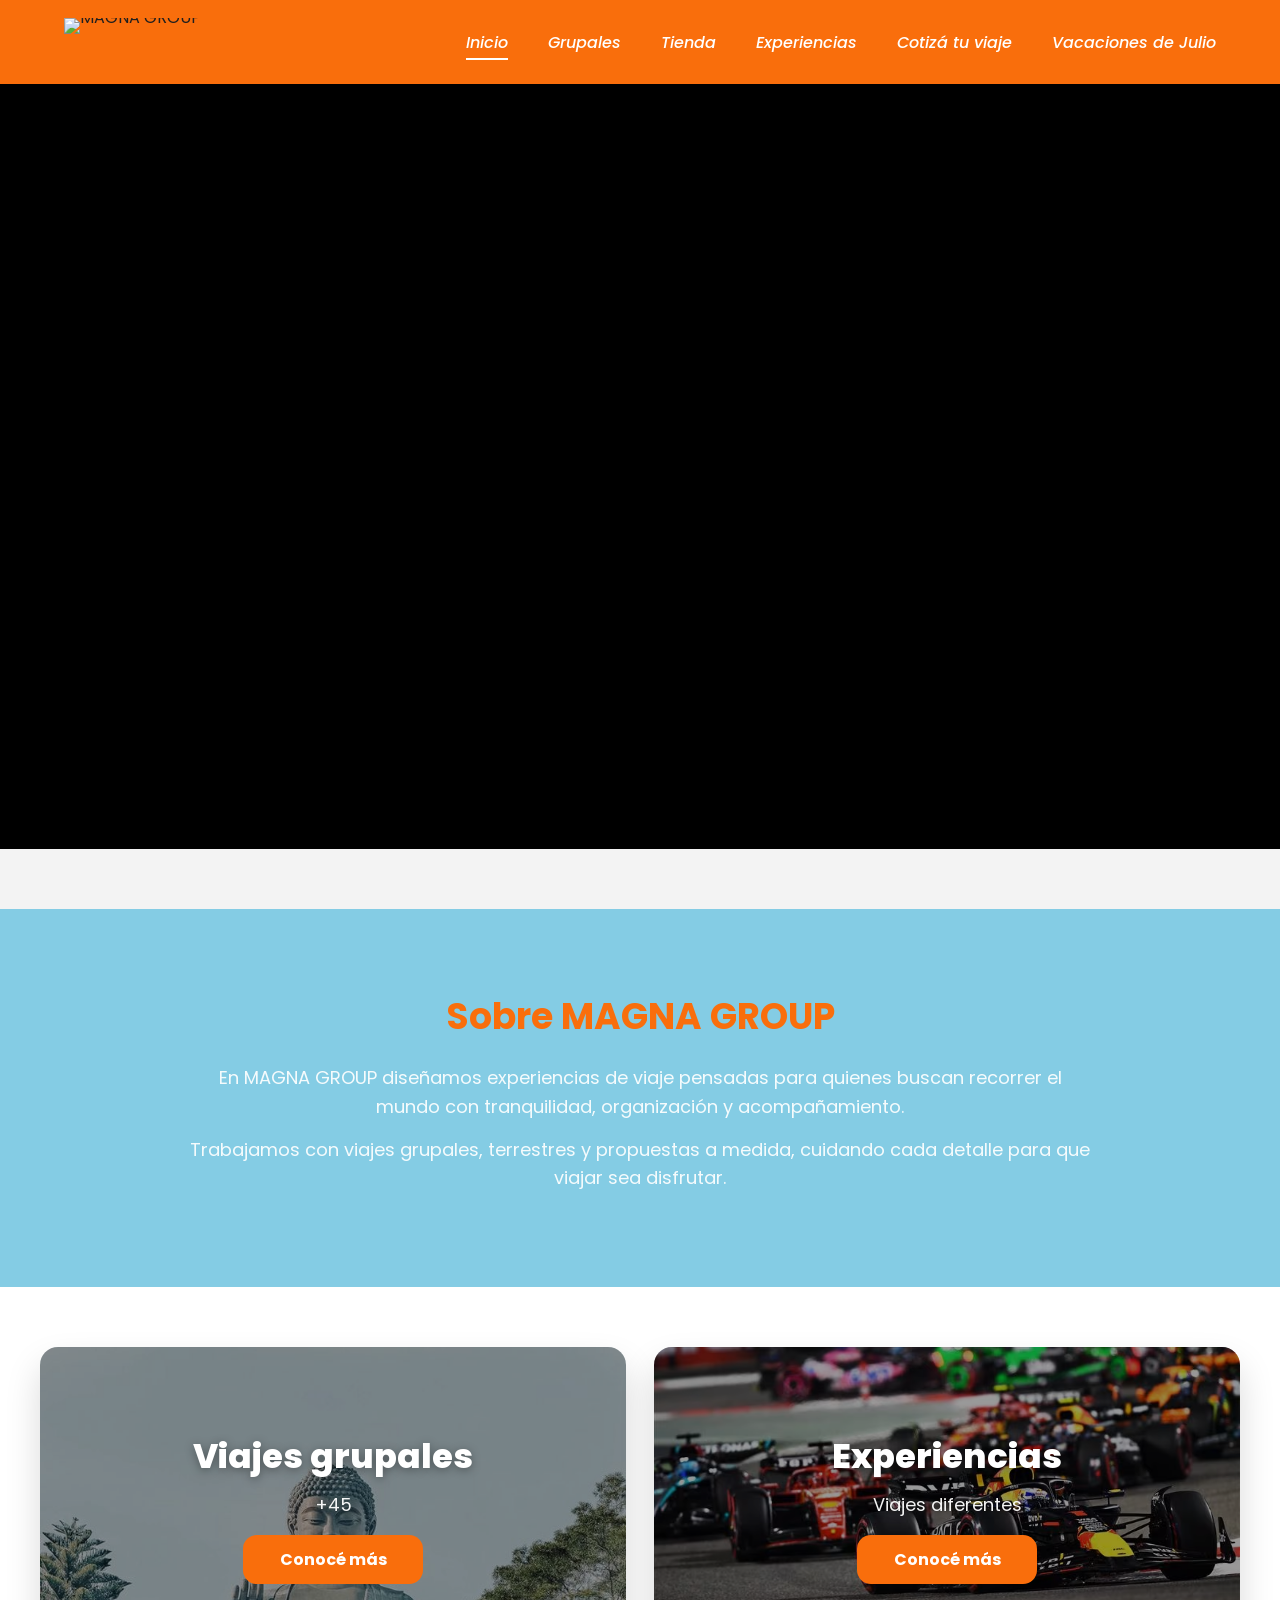
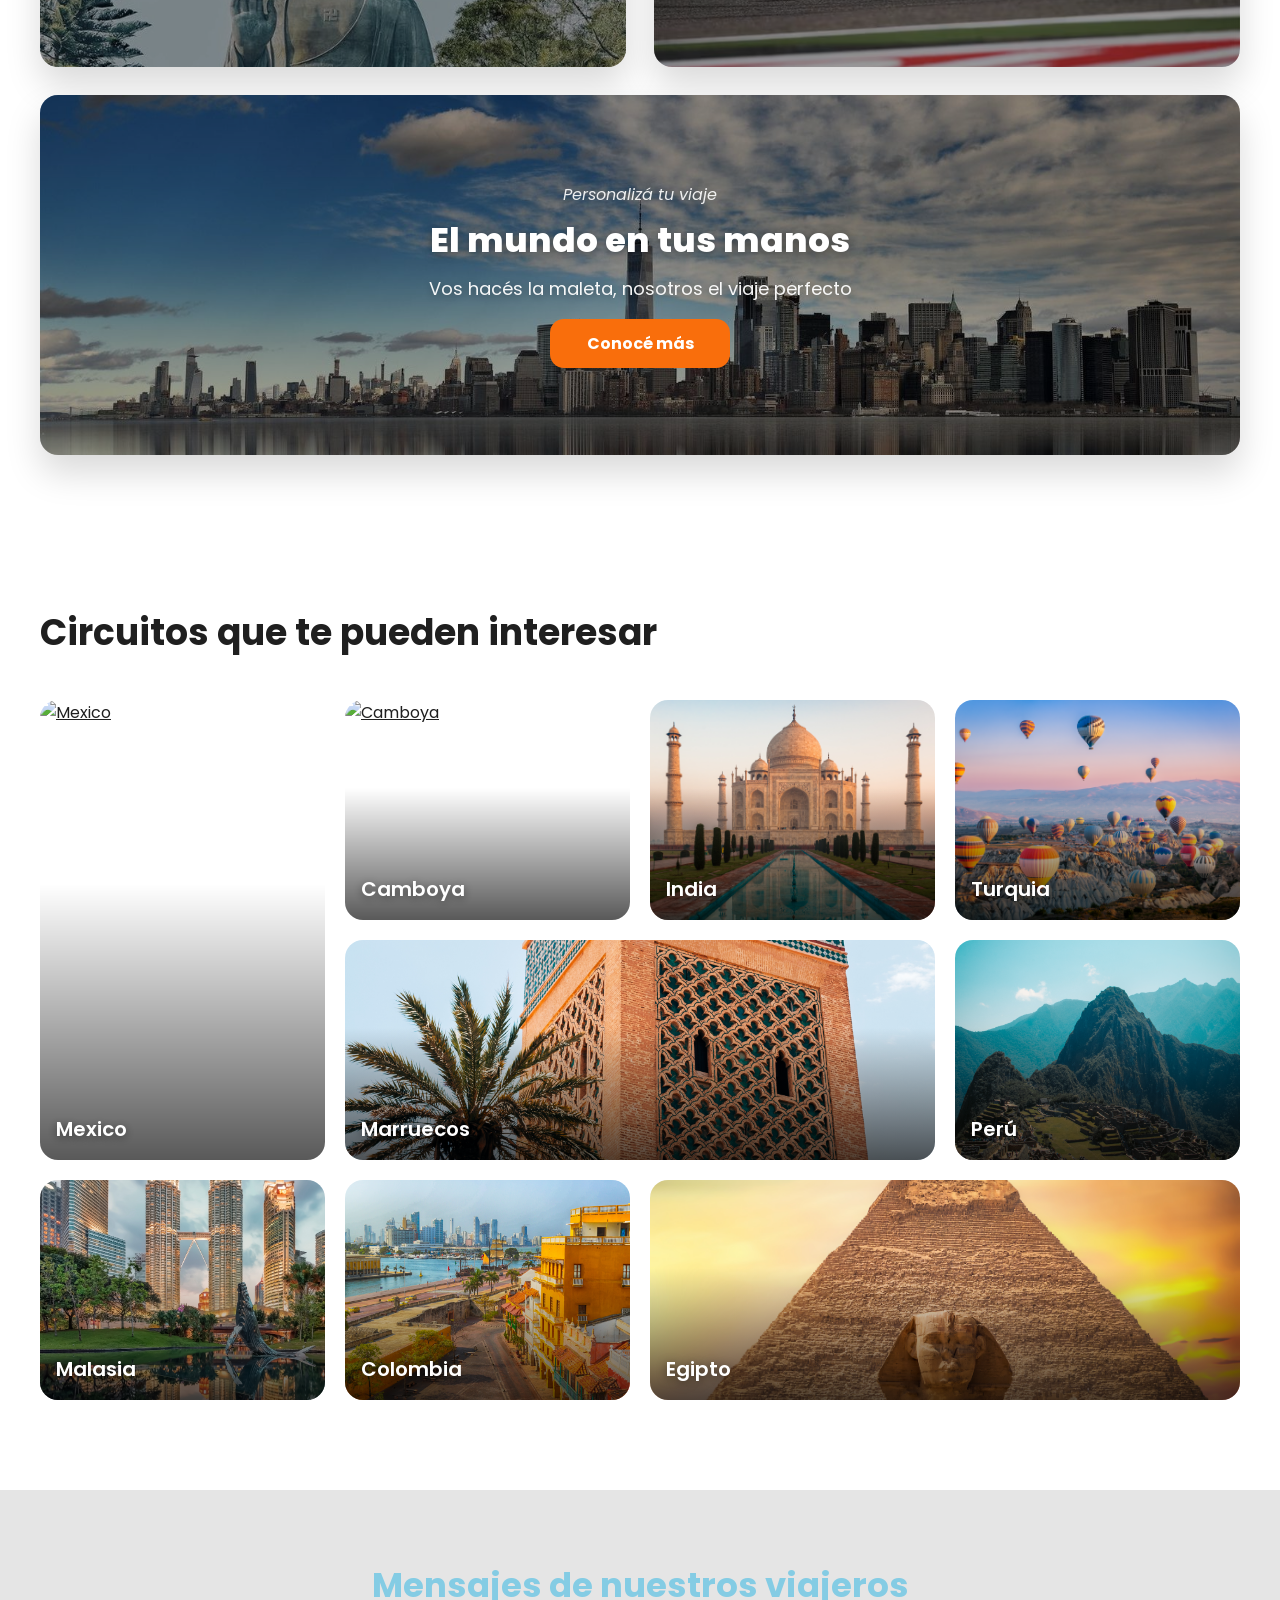
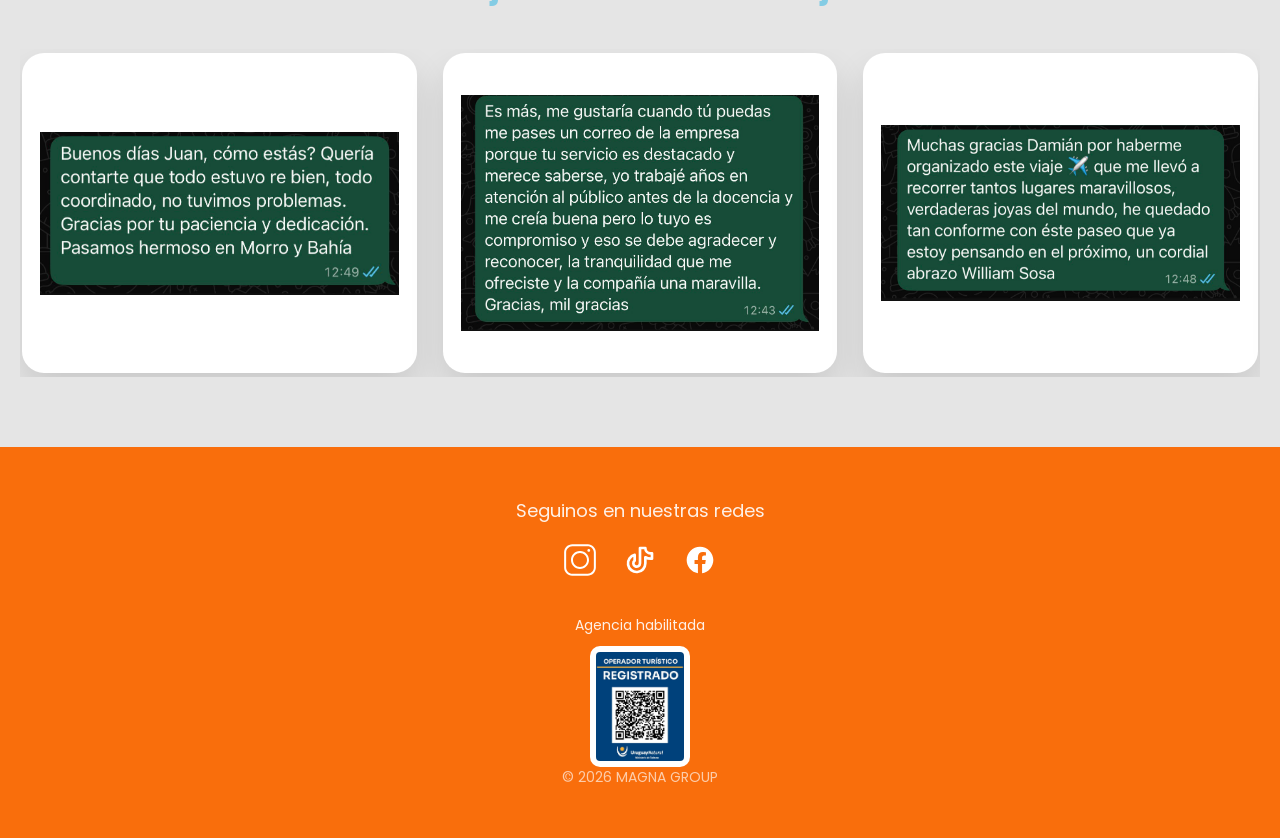
==== commit 7a9423f9: "iconos nuevos" ====
--- a/public/index.html
+++ b/public/index.html
@@ -9,6 +9,7 @@
   <link rel="preconnect" href="https://fonts.googleapis.com" />
   <link rel="preconnect" href="https://fonts.gstatic.com" crossorigin />
   <link href="https://fonts.googleapis.com/css2?family=Poppins:ital,wght@0,300;0,400;0,500;0,600;0,700;0,800;1,300;1,400;1,500;1,600;1,700;1,800&display=swap" rel="stylesheet">
+  <link rel="stylesheet" href="https://cdnjs.cloudflare.com/ajax/libs/font-awesome/6.5.0/css/all.min.css">
 
 
   <link rel="stylesheet" href="style.css" />
--- a/public/style.css
+++ b/public/style.css
@@ -1136,6 +1136,286 @@
   border-radius: 2px;
 }
 
+/*=========================
+VACACIONES DE JULIO
+==========================*/
+@import url("https://fonts.googleapis.com/css2?family=Poppins:wght@400;500;600;700;800&display=swap");
+
+:root {
+  --brand-orange: #f97300;
+  --brand-orange-dark: #e56600;
+  --text-dark: #1f1f1f;
+  --text-soft: #666666;
+  --bg-light: #f3f3f3;
+  --white: #ffffff;
+  --border-soft: #ececec;
+  --shadow-soft: 0 10px 30px rgba(0, 0, 0, 0.08);
+}
+
+body {
+  font-family: "Poppins", sans-serif;
+  background: var(--bg-light);
+  color: var(--text-dark);
+}
+
+.viajes-section {
+  max-width: 1400px;
+  margin: 0 auto;
+  padding: 48px 24px 70px;
+}
+
+.viajes-header {
+  margin-bottom: 32px;
+}
+
+.viajes-header h2 {
+  font-size: clamp(2rem, 3vw, 3.2rem);
+  font-weight: 800;
+  line-height: 1.05;
+  margin: 0 0 10px;
+  color: var(--text-dark);
+}
+
+.viajes-header p {
+  font-size: clamp(1rem, 1.5vw, 1.5rem);
+  color: #4f4f4f;
+  margin: 0;
+  font-weight: 400;
+}
+
+.viajes-grid {
+  display: grid;
+  grid-template-columns: repeat(3, minmax(0, 1fr));
+  gap: 28px;
+  align-items: stretch;
+}
+
+.viaje-card {
+  background: var(--white);
+  border-radius: 26px;
+  overflow: hidden;
+  box-shadow: var(--shadow-soft);
+  border: 1px solid var(--border-soft);
+  display: flex;
+  flex-direction: column;
+  height: 100%;
+}
+
+.viaje-img-wrap {
+  position: relative;
+  width: 100%;
+  height: 250px;
+  overflow: hidden;
+}
+
+.viaje-img {
+  width: 100%;
+  height: 100%;
+  object-fit: cover;
+  display: block;
+  transition: transform 0.35s ease;
+}
+
+.viaje-card:hover .viaje-img {
+  transform: scale(1.04);
+}
+
+.viaje-badge {
+  position: absolute;
+  top: 16px;
+  left: 16px;
+  background: #84CCE4;
+  color: white;
+  font-size: 0.82rem;
+  font-weight: 700;
+  padding: 8px 14px;
+  border-radius: 999px;
+  letter-spacing: 0.2px;
+}
+
+.viaje-body {
+  padding: 24px;
+  display: flex;
+  flex-direction: column;
+  flex: 1;
+}
+
+.viaje-titulo {
+  font-size: 1.45rem;
+  line-height: 1.2;
+  font-weight: 700;
+  margin: 0 0 10px;
+  color: var(--text-dark);
+}
+
+.viaje-ref {
+  font-size: 0.95rem;
+  color: var(--text-soft);
+  margin: 0 0 16px;
+}
+
+.viaje-tags {
+  display: flex;
+  flex-wrap: wrap;
+  gap: 10px;
+  margin-bottom: 18px;
+}
+
+.tag {
+  background: #fff3e8;
+  color: var(--brand-orange);
+  border: 1px solid #ffd7b5;
+  font-size: 0.82rem;
+  font-weight: 600;
+  padding: 7px 12px;
+  border-radius: 999px;
+  text-transform: uppercase;
+}
+
+.viaje-desc {
+  font-size: 0.98rem;
+  color: #555;
+  line-height: 1.55;
+  margin: 0 0 18px;
+}
+
+.viaje-data {
+  margin-bottom: 24px;
+}
+
+.viaje-data p {
+  margin: 0 0 8px;
+  color: var(--brand-orange);
+  font-weight: 600;
+  font-size: 0.98rem;
+}
+
+.viaje-footer {
+  margin-top: auto;
+  display: flex;
+  gap: 18px;
+  align-items: end;
+  justify-content: space-between;
+  flex-wrap: wrap;
+}
+
+.precio-box {
+  display: flex;
+  flex-direction: column;
+}
+
+.precio-label {
+  font-size: 0.88rem;
+  color: var(--text-soft);
+  margin-bottom: 4px;
+}
+
+.precio {
+  font-size: 2.2rem;
+  line-height: 1;
+  font-weight: 800;
+  color: var(--text-dark);
+}
+
+.moneda {
+  font-size: 1rem;
+  font-weight: 600;
+  margin-right: 6px;
+}
+
+.precio-sub {
+  margin-top: 6px;
+  color: var(--text-soft);
+  font-size: 0.88rem;
+  line-height: 1.2;
+}
+
+.btn-ver {
+  background: var(--brand-orange);
+  color: white;
+  text-decoration: none;
+  font-weight: 700;
+  font-size: 0.95rem;
+  padding: 14px 24px;
+  border-radius: 999px;
+  transition: background 0.25s ease, transform 0.2s ease;
+  white-space: nowrap;
+}
+
+.btn-ver:hover {
+  background: var(--brand-orange-dark);
+  transform: translateY(-1px);
+}
+
+/*================
+ICONOS CIRCULARES
+==================*/
+.viaje-icons {
+  display: flex;
+  gap: 14px;
+  margin: 18px 0;
+  flex-wrap: wrap;
+}
+
+.icon-circle {
+  width: 58px;
+  height: 58px;
+  border-radius: 50%;
+  background: #F96E0C;
+  display: flex;
+  align-items: center;
+  justify-content: center;
+}
+
+.material-symbols-outlined {
+  color: white;
+  font-size: 28px;
+  line-height: 1;
+}
+
+/* tablet */
+@media (max-width: 1100px) {
+  .viajes-grid {
+    grid-template-columns: repeat(2, minmax(0, 1fr));
+  }
+}
+
+/* mobile */
+@media (max-width: 700px) {
+  .viajes-section {
+    padding: 32px 16px 50px;
+  }
+
+  .viajes-grid {
+    grid-template-columns: 1fr;
+    gap: 20px;
+  }
+
+  .viaje-img-wrap {
+    height: 220px;
+  }
+
+  .viaje-body {
+    padding: 18px;
+  }
+
+  .viaje-titulo {
+    font-size: 1.2rem;
+  }
+
+  .precio {
+    font-size: 1.8rem;
+  }
+
+  .btn-ver {
+    width: 100%;
+    text-align: center;
+  }
+
+  .viaje-footer {
+    align-items: stretch;
+  }
+}
 /* Mobile */
 @media (max-width: 760px){
 
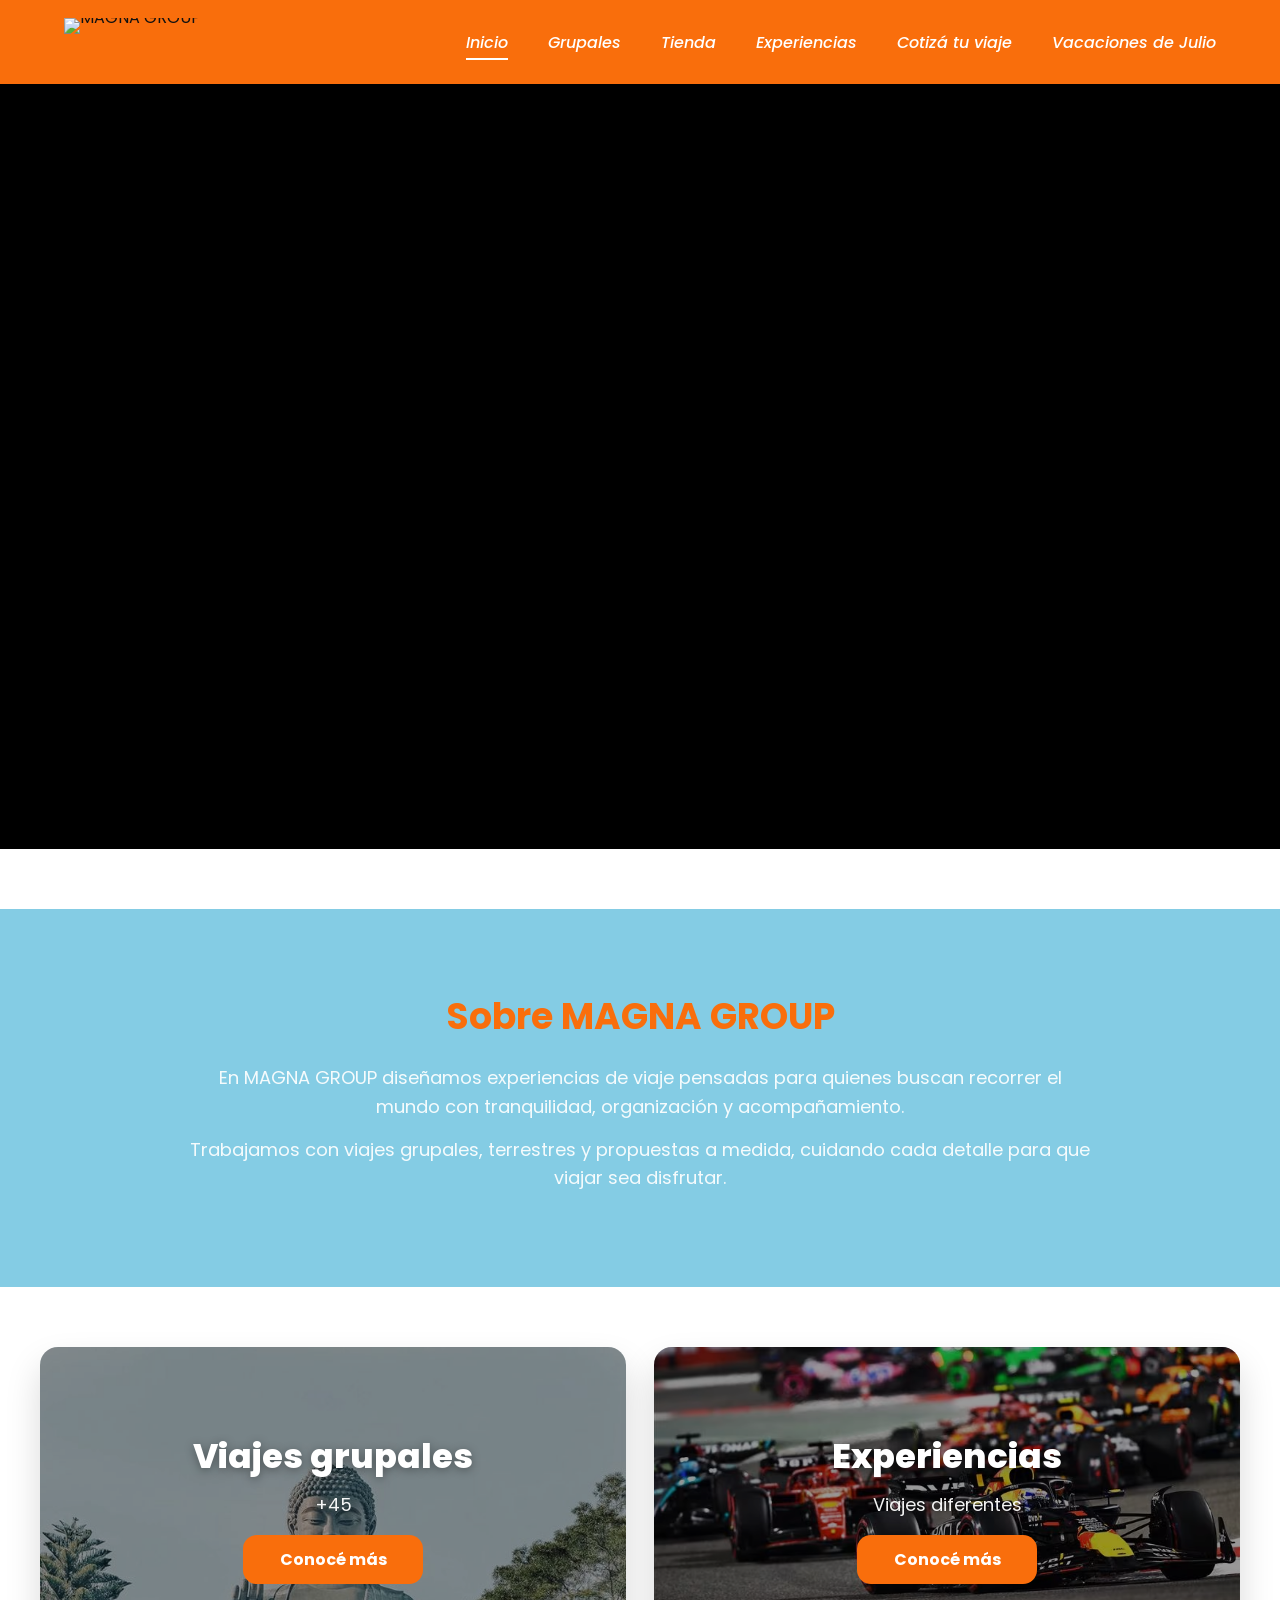
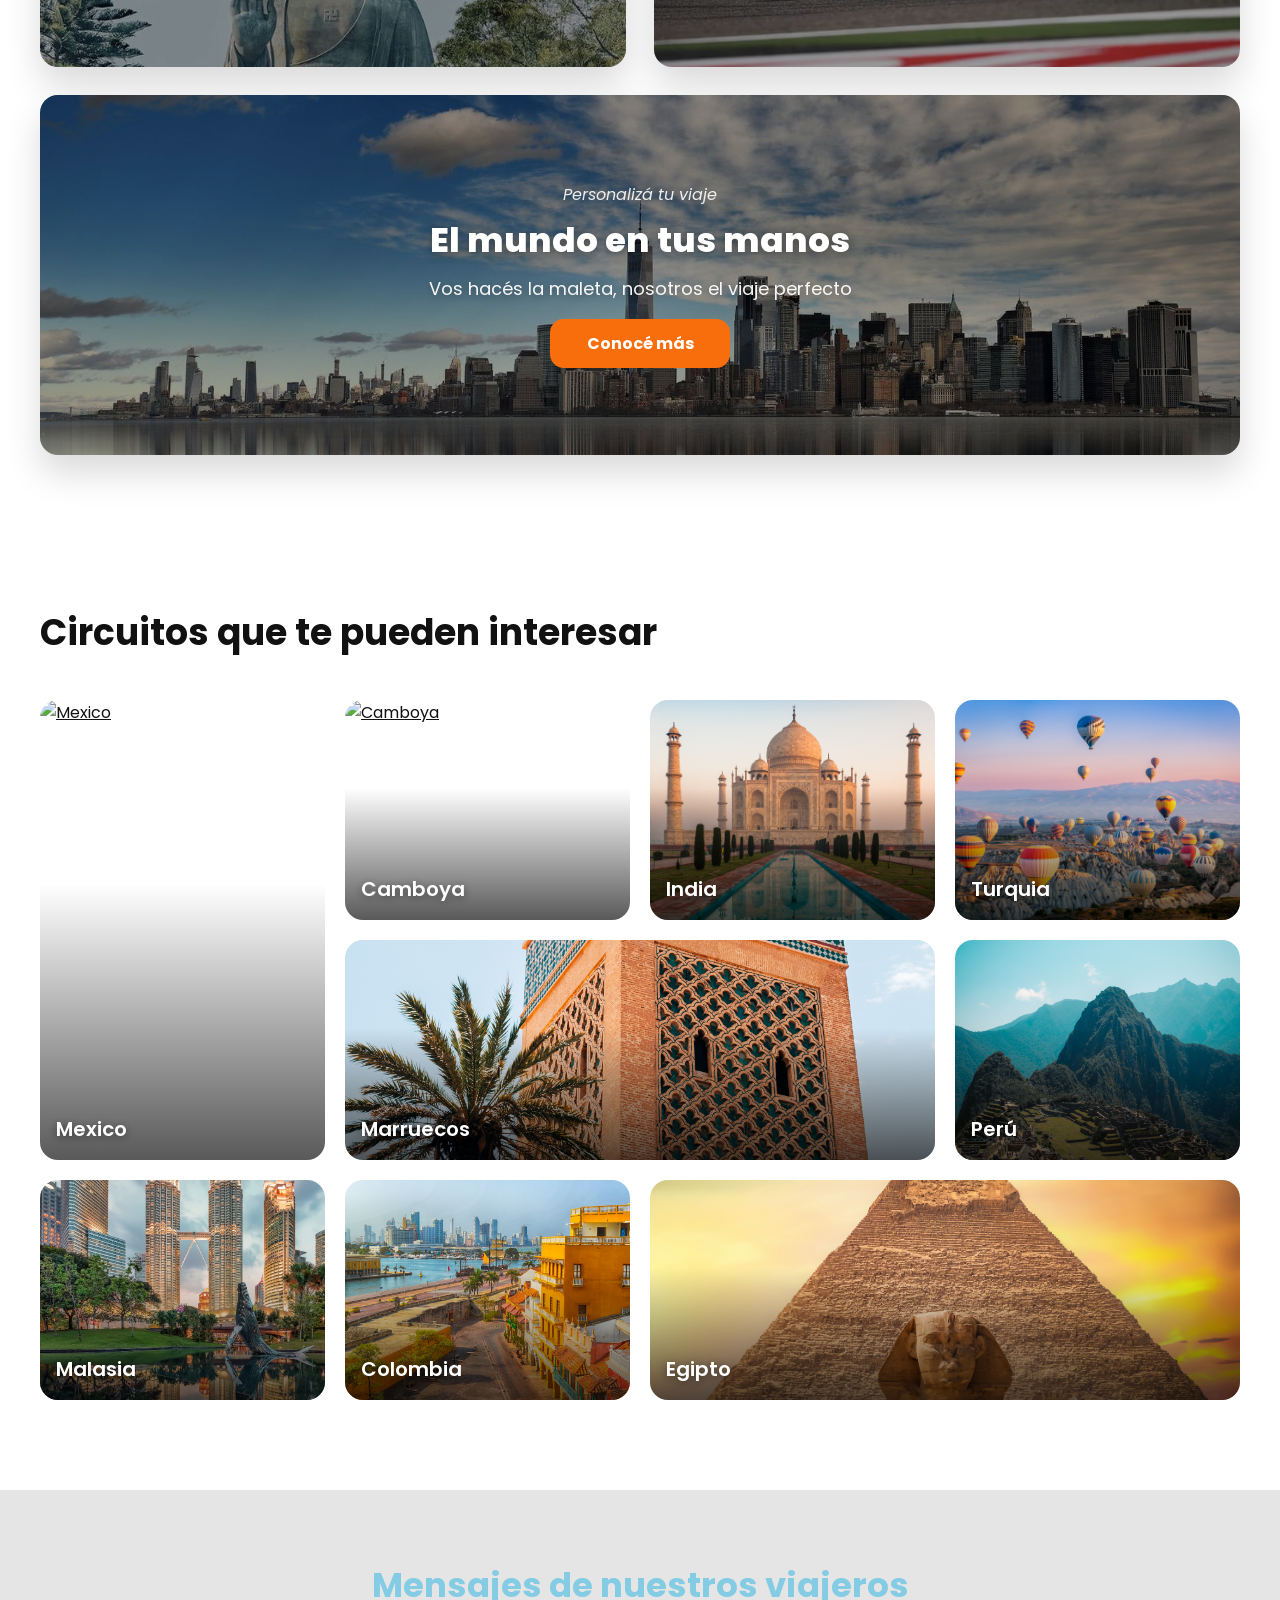
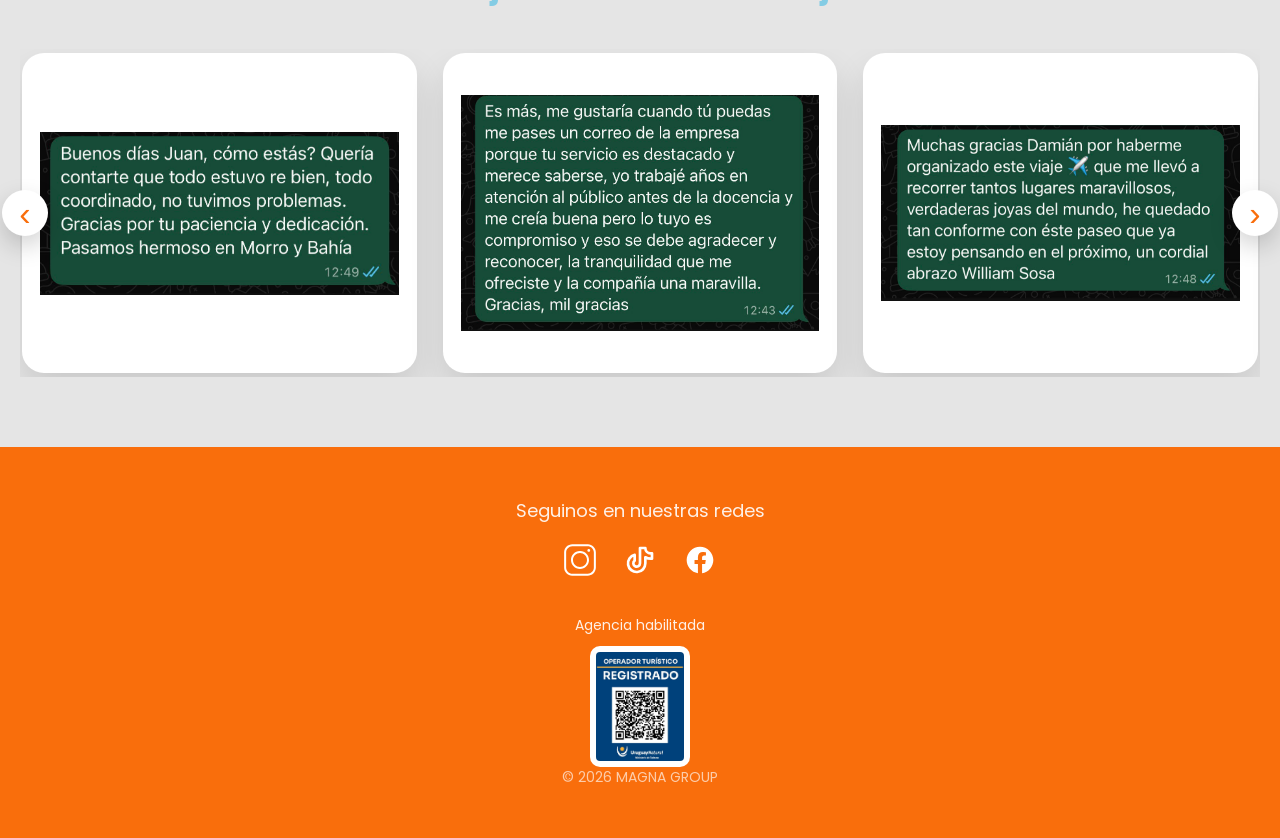
==== commit 45c813b5: "flechas para los comentarios" ====
--- a/public/index.html
+++ b/public/index.html
@@ -219,6 +219,7 @@
               <img src="img/imagenresena4.jpeg" alt="Comentario de viajero 4" />
             </article>            
         </div>
+        </div>
 
         <button class="reviews__arrow reviews__arrow--next" type="button" aria-label="Siguiente">›</button>
       </div>
@@ -256,6 +257,7 @@
   </footer>
 
   <script defer src="/js/nav.js"></script>
+  <script src="js/reviews.js"></script>
 
 </body>
 </html>
--- a/public/style.css
+++ b/public/style.css
@@ -1,5 +1,5 @@
 /* =========================
-   MAGNA GROUP — STYLE.CSS (limpio + sin pisadas)
+   MAGNA GROUP — STYLE.CSS
 ========================= */
 
 :root{
@@ -14,6 +14,16 @@
   --shadow-sm: 0 10px 25px rgba(0,0,0,.08);
   --shadow-md: 0 16px 34px rgba(0,0,0,.10);
   --radius-md: 18px;
+
+  /* extras para vacaciones */
+  --brand-orange: #f97300;
+  --brand-orange-dark: #e56600;
+  --text-dark: #1f1f1f;
+  --text-soft: #666666;
+  --bg-light: #f3f3f3;
+  --white: #ffffff;
+  --border-soft: #ececec;
+  --shadow-soft: 0 10px 30px rgba(0, 0, 0, 0.08);
 }
 
 /* =========================
@@ -23,14 +33,22 @@
 *::before,
 *::after{ box-sizing: border-box; }
 
-html{ scroll-behavior: smooth; }
+*{ min-width: 0; }
+
+html{
+  width: 100%;
+  scroll-behavior: smooth;
+  overflow-x: hidden;
+}
 
 body{
+  width: 100%;
   margin: 0;
   font-family: var(--font-base);
   color: var(--c-dark);
   background: var(--c-white);
   padding-top: 84px;
+  overflow-x: hidden;
 }
 
 img{ max-width: 100%; display: block; }
@@ -53,32 +71,19 @@
   border:0;
 }
 
-/* ✅ FIX GLOBAL anti-corrimiento (no cambia diseño, solo evita overflow en mobile) */
-html, body{
-  width: 100%;
-  overflow-x: hidden;
-}
-
-/* ayuda con flex/grid para que hijos no empujen el ancho */
-*{ min-width: 0; }
-
 /* =========================
    NAV / TOPBAR
 ========================= */
-
-/* (había duplicado .topbar, lo unifico) */
 .topbar{
   position: fixed;
   top: 0;
   left: 0;
   width: 100%;
   z-index: 1000;
-
   background: var(--c-primary);
   transition: box-shadow .3s ease, background .3s ease;
 }
 
-/* Sombra cuando scrollea */
 .topbar.scrolled{
   box-shadow: 0 10px 30px rgba(0,0,0,.15);
 }
@@ -87,14 +92,12 @@
   max-width: 1200px;
   margin: 0 auto;
   padding: 18px 24px;
-
   display: flex;
   align-items: center;
   justify-content: space-between;
   gap: 16px;
 }
 
-/* Logo */
 .logo{
   display: flex;
   align-items: center;
@@ -120,12 +123,10 @@
   transform: none;
 }
 
-/* Menu */
 .menu{
   display: flex;
   align-items: center;
   gap: 40px;
-
   list-style: none;
   margin: 0;
   padding: 0;
@@ -148,7 +149,6 @@
   width: 100%;
   height: 2px;
   background: var(--c-white);
-
   transform: scaleX(0);
   transform-origin: left;
   transition: transform .2s ease;
@@ -195,17 +195,16 @@
     rgba(0,0,0,.25) 55%,
     rgba(0,0,0,.10) 100%
   );
-  pointer-events: none; /* ✅ FIX CLICK EN HERO: no bloquea botón */
+  pointer-events: none;
 }
 
 .hero__overlay{
   position: absolute;
   left: 8%;
   bottom: 18%;
-  z-index: 3; /* ✅ arriba del degradé */
+  z-index: 3;
   max-width: 520px;
   color: #fff;
-
   opacity: 0;
   transform: translateY(16px);
   animation: heroText 15s infinite;
@@ -235,7 +234,6 @@
   padding: 12px 18px;
   border-radius: 14px;
   transition: transform .15s ease, opacity .15s ease;
-
   position: relative;
   z-index: 4;
   pointer-events: auto;
@@ -315,7 +313,6 @@
 .segments__grid{
   max-width: 1200px;
   margin: 0 auto;
-
   display: grid;
   grid-template-columns: repeat(2, 1fr);
   gap: 28px;
@@ -326,7 +323,6 @@
   min-height: 320px;
   border-radius: var(--radius-md);
   overflow: hidden;
-
   background-size: cover;
   background-position: center top;
   box-shadow: 0 18px 35px rgba(0,0,0,.15);
@@ -335,12 +331,10 @@
 .segment-card__overlay{
   position: absolute;
   inset: 0;
-
   display: grid;
   place-content: center;
   text-align: center;
   padding: 30px;
-
   color: #fff;
   background: rgba(0,0,0,.40);
 }
@@ -370,12 +364,10 @@
 .segment-card__btn{
   justify-self: center;
   display: inline-block;
-
   background: var(--c-primary);
   color: #fff;
   text-decoration: none;
   font-weight: 700;
-
   padding: 12px 18px;
   border-radius: 14px;
   min-width: 180px;
@@ -408,7 +400,6 @@
 .featured-trips__grid{
   max-width: 1200px;
   margin: 0 auto;
-
   display: grid;
   grid-template-columns: repeat(4, 1fr);
   grid-auto-rows: 220px;
@@ -420,7 +411,6 @@
   border-radius: var(--radius-md);
   overflow: hidden;
   cursor: pointer;
-
   transition: transform .35s ease, box-shadow .35s ease;
   will-change: transform;
 }
@@ -449,7 +439,6 @@
   left: 16px;
   bottom: 16px;
   z-index: 2;
-
   color: #fff;
   font-size: 20px;
   font-weight: 600;
@@ -470,6 +459,9 @@
 /* =========================
    REVIEWS
 ========================= */
+/* =========================
+   REVIEWS
+========================= */
 .reviews{
   width: 100%;
   background: var(--c-gray);
@@ -483,30 +475,22 @@
   color: var(--c-accent);
 }
 
-.reviews__arrow{ display:none; }
-
 .reviews__wrap{
   max-width: 1280px;
   margin: 0 auto;
-  display: grid;
-  grid-template-columns: 1fr;
-  gap: 14px;
+  position: relative;
 }
 
 .reviews__viewport{
   width: 100%;
-  overflow-x: auto;
-  overflow-y: hidden;
-  scroll-snap-type: x mandatory;
-  -webkit-overflow-scrolling: touch;
-  scrollbar-width: none;
-}
-.reviews__viewport::-webkit-scrollbar{ display:none; }
+  overflow: hidden;
+}
 
 .reviews__track{
-  display:flex;
+  display: flex;
   gap: 26px;
   padding: 4px 2px;
+  transition: transform 0.4s ease;
 }
 
 .review-card{
@@ -515,11 +499,9 @@
   border-radius: 22px;
   padding: 18px;
   height: 320px;
-
   box-shadow: 0 18px 35px rgba(0,0,0,.12);
-  display:grid;
-  place-items:center;
-  scroll-snap-align:center;
+  display: grid;
+  place-items: center;
 }
 
 .review-card img{
@@ -527,6 +509,39 @@
   height: auto;
   max-height: 240px;
   object-fit: contain;
+}
+
+.reviews__arrow{
+  display: flex;
+  align-items: center;
+  justify-content: center;
+  position: absolute;
+  top: 50%;
+  transform: translateY(-50%);
+  width: 46px;
+  height: 46px;
+  border: none;
+  border-radius: 50%;
+  background: #fff;
+  color: var(--c-primary);
+  font-size: 34px;
+  line-height: 1;
+  cursor: pointer;
+  z-index: 5;
+  box-shadow: 0 10px 24px rgba(0,0,0,.18);
+}
+
+.reviews__arrow--prev{
+  left: -18px;
+}
+
+.reviews__arrow--next{
+  right: -18px;
+}
+
+.reviews__arrow:hover{
+  background: var(--c-primary);
+  color: #fff;
 }
 
 /* =========================
@@ -576,9 +591,6 @@
   margin: 0;
 }
 
-/*==========================
-ESTILOS DEL AVAL
-===========================*/
 .footer__aval{
   margin-top: 25px;
   display: flex;
@@ -683,102 +695,192 @@
 ========================= */
 .catalog{
   width: 100%;
-  padding: 60px 20px;
+  padding: 56px 20px 80px;
+  background: linear-gradient(to bottom, #ffffff 0%, #fafafa 100%);
 }
 
 .catalog__title{
   max-width: 1200px;
   margin: 0 auto 10px;
-  font-size: 32px;
+  font-size: clamp(2.2rem, 3vw, 3.4rem);
   line-height: 1.05;
   font-weight: 800;
+  letter-spacing: -0.02em;
+  color: #111;
 }
 
 .catalog__subtitle{
   max-width: 1200px;
+  margin: 0 auto 26px;
+  font-size: clamp(1rem, 1.5vw, 1.2rem);
+  color: #5f5f5f;
+  line-height: 1.5;
+}
+
+/* navegación rápida por año */
+.year-nav{
+  position: sticky;
+  top: 92px;
+  z-index: 20;
+  max-width: 1200px;
   margin: 0 auto 34px;
-  font-size: 22px;
-  opacity: .85;
-}
-
+  display: flex;
+  gap: 10px;
+  flex-wrap: wrap;
+  padding: 10px 0 2px;
+  backdrop-filter: blur(10px);
+}
+
+.year-nav a{
+  display: inline-flex;
+  align-items: center;
+  justify-content: center;
+  min-width: 78px;
+  padding: 10px 18px;
+  border-radius: 999px;
+  background: rgba(255,255,255,0.88);
+  border: 1px solid #ececec;
+  box-shadow: 0 8px 18px rgba(0,0,0,.05);
+  text-decoration: none;
+  color: #333;
+  font-weight: 600;
+  font-size: 14px;
+  transition: transform .18s ease, background .18s ease, color .18s ease, box-shadow .18s ease;
+}
+
+.year-nav a:hover{
+  background: var(--c-primary);
+  color: #fff;
+  box-shadow: 0 14px 26px rgba(249,110,12,.22);
+  transform: translateY(-1px);
+}
+
+/* bloques por año */
+.catalog-year{
+  max-width: 1200px;
+  margin: 0 auto 58px;
+  scroll-margin-top: 155px;
+}
+
+.catalog-year__title{
+  position: relative;
+  display: flex;
+  align-items: center;
+  gap: 16px;
+  margin: 0 0 24px;
+  font-size: 24px;
+  font-weight: 800;
+  color: #171717;
+  letter-spacing: -0.01em;
+}
+
+.catalog-year__title::after{
+  content: "";
+  flex: 1;
+  height: 1px;
+  background: linear-gradient(to right, rgba(249,110,12,.35), rgba(0,0,0,.06));
+}
+
+/* grid de cards */
 .cards{
-  max-width: 1200px;
-  margin: 0 auto;
   display: grid;
-  grid-template-columns: repeat(3, 1fr);
-  gap: 22px;
+  grid-template-columns: repeat(4, minmax(0, 1fr));
+  gap: 20px;
 }
 
 .card{
-  background:#fff;
-  border-radius: var(--radius-md);
-  overflow:hidden;
-  box-shadow: var(--shadow-sm);
-
+  background: #fff;
+  border-radius: 22px;
+  overflow: hidden;
+  border: 1px solid #efefef;
+  box-shadow: 0 10px 26px rgba(0,0,0,.06);
+  display: flex;
+  flex-direction: column;
+  min-height: 100%;
+  transition: transform .2s ease, box-shadow .2s ease, border-color .2s ease;
+}
+
+.card:hover{
+  transform: translateY(-4px);
+  box-shadow: 0 20px 36px rgba(0,0,0,.10);
+  border-color: rgba(249,110,12,.20);
+}
+
+.card__img{
+  width:100%;
+  height:185px;
+  object-fit:cover;
+  transition: transform .35s ease;
+}
+
+.card:hover .card__img{
+  transform: scale(1.03);
+}
+
+.card__body{
+  padding: 16px 16px 12px;
   display:flex;
   flex-direction:column;
-  transition: transform .15s ease, box-shadow .15s ease;
-}
-
-.card:hover{
-  transform: translateY(-2px);
-  box-shadow: var(--shadow-md);
-}
-
-.card__img{
-  width:100%;
-  height:200px;
-  object-fit:cover;
-}
-
-.card__body{
-  padding: 18px;
-  display:grid;
-  gap: 8px;
+  gap:8px;
 }
 
 .card__title{
   margin:0;
-  font-size:20px;
+  font-size:18px;
+  line-height: 1.2;
   font-weight:700;
+  color: #171717;
 }
 
 .card__text{
   margin:0;
-  font-size:15px;
-  opacity:.7;
+  font-size:14px;
+  line-height: 1.45;
+  color:#666;
+}
+
+.card__text strong{
+  color:#333;
+  font-weight:600;
 }
 
 .card__footer{
   margin-top:auto;
-  padding: 16px 18px 20px;
-
+  padding: 14px 16px 16px;
   display:flex;
   align-items:center;
   justify-content: space-between;
   gap: 12px;
-
-  border-top: 1px solid #eee;
+  border-top: 1px solid #f2f2f2;
 }
 
 .card__btn{
+  display: inline-flex;
+  align-items: center;
+  justify-content: center;
   background: var(--c-primary);
   color:#fff;
   text-decoration:none;
-  padding: 10px 18px;
-  border-radius: 14px;
+  padding: 10px 15px;
+  border-radius: 999px;
   font-weight:700;
+  font-size: 14px;
   white-space:nowrap;
-  transition: transform .15s ease, opacity .15s ease;
-}
-
-.card__btn:hover{ transform: translateY(-1px); opacity:.9; }
+  transition: transform .18s ease, opacity .18s ease, box-shadow .18s ease;
+  box-shadow: 0 10px 20px rgba(249,110,12,.18);
+}
+
+.card__btn:hover{
+  transform: translateY(-1px);
+  opacity:.95;
+}
 
 .card__price{
-  font-size: 22px;
+  font-size: 18px;
+  line-height: 1.1;
   font-weight: 800;
   color: var(--c-primary);
-  white-space: nowrap;
+  text-align: right;
 }
 
 /* =========================
@@ -804,29 +906,23 @@
 }
 
 /* =========================
-   VIAJE (viaje.html) — ÚNICO BLOQUE (sin duplicados)
-========================= */
-
-/* Layout del main */
+   VIAJE (viaje.html)
+========================= */
 .page.viaje-layout{
   max-width: 1200px;
   margin: 0 auto;
   padding: 10px 20px 56px;
-
   display: grid;
   grid-template-columns: 2fr 1fr;
-  grid-template-rows: auto auto auto; /* 1: galería, 2: header, 3: contenido */
+  grid-template-rows: auto auto auto;
   gap: 60px;
   align-items: start;
 }
 
-/* Posicionamiento dentro del grid */
 #viajeSlider{
   grid-column: 1 / -1;
   grid-row: 1;
   justify-self: stretch;
-
-  /* ✅ clave anti-corrida si JS mete cosas extra o si hay transform */
   width: 100%;
   max-width: 100%;
   overflow: hidden;
@@ -852,12 +948,10 @@
   min-width: 0;
 }
 
-/* Collage perfecto 1 + 3 */
 #viajeSlider.viaje-gallery{
   width: 100%;
   margin: 0;
   padding: 0;
-
   display: grid;
   grid-template-columns: 2fr 1fr;
   grid-template-rows: repeat(3, 180px);
@@ -878,27 +972,26 @@
   transform: scale(1.04);
 }
 
-/* Imagen grande izquierda */
 #viajeSlider.viaje-gallery > img:nth-child(1){
   grid-column: 1;
   grid-row: 1 / span 3;
 }
 
-/* 3 imágenes derecha */
 #viajeSlider.viaje-gallery > img:nth-child(2){
   grid-column: 2;
   grid-row: 1;
 }
+
 #viajeSlider.viaje-gallery > img:nth-child(3){
   grid-column: 2;
   grid-row: 2;
 }
+
 #viajeSlider.viaje-gallery > img:nth-child(4){
   grid-column: 2;
   grid-row: 3;
 }
 
-/* Títulos */
 .page.viaje-layout .page__title{
   margin-top: 56px;
   margin-bottom: 8px;
@@ -909,7 +1002,6 @@
   margin-bottom: 18px;
 }
 
-/* Box negro */
 .viaje-box{
   background: #111;
   color: #fff;
@@ -938,7 +1030,6 @@
   color: var(--c-primary);
 }
 
-/* Texto + incluye + botones */
 .viaje-text{ max-width: 760px; }
 
 .viaje-desc{
@@ -990,135 +1081,8 @@
 .viaje__btn-wpp{ background:#25D366; }
 
 /* =========================
-   RESPONSIVE
-========================= */
-@media (max-width: 1100px){
-  .menu{ gap: 22px; }
-  .menu a{ font-size: 18px; }
-}
-
-@media (max-width: 980px){
-  .cards{ grid-template-columns: repeat(2, 1fr); }
-  .review-card{ flex: 0 0 calc((100% - 26px) / 2); }
-
-  .featured-trips__grid{ grid-template-columns: repeat(2, 1fr); }
-  .trip-card--wide{ grid-column: span 2; }
-
-  .catalog__title{ font-size: 44px; }
-  .catalog__subtitle{ font-size: 20px; }
-
-  /* Viaje: 1 columna + sidebar sin sticky */
-  .page.viaje-layout{
-    grid-template-columns: 1fr;
-    grid-template-rows: auto auto auto auto;
-    gap: 28px;
-  }
-
-  #viajeSlider{ grid-column: 1; grid-row: 1; }
-  .viaje-header{ grid-column: 1; grid-row: 2; }
-  .viaje-layout__main{ grid-column: 1; grid-row: 3; }
-  .viaje-layout__sidebar{
-    grid-column: 1;
-    grid-row: 4;
-    position: static;
-    top: auto;
-  }
-
-  /* Collage pasa a 1 columna */
-  #viajeSlider.viaje-gallery{
-    grid-template-columns: 1fr;
-    grid-template-rows: none;
-  }
-
-  #viajeSlider.viaje-gallery > img:nth-child(1){
-    grid-row: auto;
-  }
-
-  #viajeSlider.viaje-gallery > img{
-    height: 240px;
-  }
-}
-
-@media (max-width: 760px){
-  .navbar{
-    flex-direction: column;
-    align-items: flex-start;
-  }
-
-  .menu{
-    width: 100%;
-    justify-content: flex-start;
-    gap: 14px;
-  }
-
-  .logo img{ height: 44px; }
-  .logo__box{ height: 44px; }
-  .logo__img{ height: 44px; }
-
-  .hero__slider{
-    height: 70vh;
-    min-height: 420px;
-  }
-
-  .hero__overlay{
-    left: 6%;
-    right: 6%;
-    bottom: 14%;
-    max-width: none;
-  }
-
-  .hero__title{ font-size: 34px; }
-
-  .segments__grid{ grid-template-columns: 1fr; }
-  .segment-card--wide{ grid-column: auto; }
-
-  .review-card{
-    flex: 0 0 85%;
-    height: 380px;
-  }
-
-  .page__title{ font-size: 38px; }
-}
-
-@media (max-width: 620px){
-  .cards{ grid-template-columns: 1fr; }
-  .card__img{ height: 220px; }
-
-  .featured-trips__grid{
-    grid-template-columns: 1fr;
-    grid-auto-rows: 240px;
-  }
-
-  .trip-card--tall,
-  .trip-card--wide{
-    grid-column: auto;
-    grid-row: auto;
-  }
-
-  .about{ padding: 60px 18px; }
-  .about__content h2{ font-size: 30px; }
-
-  .catalog__title{ font-size: 34px; }
-  .page__title{ font-size: 32px; }
-
-  .travel-form{ padding: 26px; }
-
-  /* Viaje botones full ancho */
-  .viaje-actions .card__btn{
-    width: 100%;
-    text-align: center;
-  }
-
-  /* Si querés que el título no baje tanto en móvil */
-  .page.viaje-layout .page__title{
-    margin-top: 32px;
-  }
-}
-
-/* =========================
    NAV MOBILE HAMBURGUESA
 ========================= */
-
 .nav-toggle{
   display: none;
   background: transparent;
@@ -1136,39 +1100,20 @@
   border-radius: 2px;
 }
 
-/*=========================
-VACACIONES DE JULIO
-==========================*/
-@import url("https://fonts.googleapis.com/css2?family=Poppins:wght@400;500;600;700;800&display=swap");
-
-:root {
-  --brand-orange: #f97300;
-  --brand-orange-dark: #e56600;
-  --text-dark: #1f1f1f;
-  --text-soft: #666666;
-  --bg-light: #f3f3f3;
-  --white: #ffffff;
-  --border-soft: #ececec;
-  --shadow-soft: 0 10px 30px rgba(0, 0, 0, 0.08);
-}
-
-body {
-  font-family: "Poppins", sans-serif;
-  background: var(--bg-light);
-  color: var(--text-dark);
-}
-
-.viajes-section {
+/* =========================
+   VACACIONES DE JULIO
+========================= */
+.viajes-section{
   max-width: 1400px;
   margin: 0 auto;
   padding: 48px 24px 70px;
 }
 
-.viajes-header {
+.viajes-header{
   margin-bottom: 32px;
 }
 
-.viajes-header h2 {
+.viajes-header h2{
   font-size: clamp(2rem, 3vw, 3.2rem);
   font-weight: 800;
   line-height: 1.05;
@@ -1176,21 +1121,21 @@
   color: var(--text-dark);
 }
 
-.viajes-header p {
+.viajes-header p{
   font-size: clamp(1rem, 1.5vw, 1.5rem);
   color: #4f4f4f;
   margin: 0;
   font-weight: 400;
 }
 
-.viajes-grid {
+.viajes-grid{
   display: grid;
   grid-template-columns: repeat(3, minmax(0, 1fr));
   gap: 28px;
   align-items: stretch;
 }
 
-.viaje-card {
+.viaje-card{
   background: var(--white);
   border-radius: 26px;
   overflow: hidden;
@@ -1201,14 +1146,14 @@
   height: 100%;
 }
 
-.viaje-img-wrap {
+.viaje-img-wrap{
   position: relative;
   width: 100%;
   height: 250px;
   overflow: hidden;
 }
 
-.viaje-img {
+.viaje-img{
   width: 100%;
   height: 100%;
   object-fit: cover;
@@ -1216,11 +1161,11 @@
   transition: transform 0.35s ease;
 }
 
-.viaje-card:hover .viaje-img {
+.viaje-card:hover .viaje-img{
   transform: scale(1.04);
 }
 
-.viaje-badge {
+.viaje-badge{
   position: absolute;
   top: 16px;
   left: 16px;
@@ -1233,14 +1178,14 @@
   letter-spacing: 0.2px;
 }
 
-.viaje-body {
+.viaje-body{
   padding: 24px;
   display: flex;
   flex-direction: column;
   flex: 1;
 }
 
-.viaje-titulo {
+.viaje-titulo{
   font-size: 1.45rem;
   line-height: 1.2;
   font-weight: 700;
@@ -1248,20 +1193,20 @@
   color: var(--text-dark);
 }
 
-.viaje-ref {
+.viaje-ref{
   font-size: 0.95rem;
   color: var(--text-soft);
   margin: 0 0 16px;
 }
 
-.viaje-tags {
+.viaje-tags{
   display: flex;
   flex-wrap: wrap;
   gap: 10px;
   margin-bottom: 18px;
 }
 
-.tag {
+.tag{
   background: #fff3e8;
   color: var(--brand-orange);
   border: 1px solid #ffd7b5;
@@ -1272,25 +1217,25 @@
   text-transform: uppercase;
 }
 
-.viaje-desc {
+.viaje-desc{
   font-size: 0.98rem;
   color: #555;
   line-height: 1.55;
   margin: 0 0 18px;
 }
 
-.viaje-data {
+.viaje-data{
   margin-bottom: 24px;
 }
 
-.viaje-data p {
+.viaje-data p{
   margin: 0 0 8px;
   color: var(--brand-orange);
   font-weight: 600;
   font-size: 0.98rem;
 }
 
-.viaje-footer {
+.viaje-footer{
   margin-top: auto;
   display: flex;
   gap: 18px;
@@ -1299,38 +1244,38 @@
   flex-wrap: wrap;
 }
 
-.precio-box {
+.precio-box{
   display: flex;
   flex-direction: column;
 }
 
-.precio-label {
+.precio-label{
   font-size: 0.88rem;
   color: var(--text-soft);
   margin-bottom: 4px;
 }
 
-.precio {
+.precio{
   font-size: 2.2rem;
   line-height: 1;
   font-weight: 800;
   color: var(--text-dark);
 }
 
-.moneda {
+.moneda{
   font-size: 1rem;
   font-weight: 600;
   margin-right: 6px;
 }
 
-.precio-sub {
+.precio-sub{
   margin-top: 6px;
   color: var(--text-soft);
   font-size: 0.88rem;
   line-height: 1.2;
 }
 
-.btn-ver {
+.btn-ver{
   background: var(--brand-orange);
   color: white;
   text-decoration: none;
@@ -1342,24 +1287,22 @@
   white-space: nowrap;
 }
 
-.btn-ver:hover {
+.btn-ver:hover{
   background: var(--brand-orange-dark);
   transform: translateY(-1px);
 }
 
-/*================
-ICONOS CIRCULARES
-==================*/
-.viaje-icons {
+/* iconos circulares */
+.viaje-icons{
   display: flex;
   gap: 14px;
   margin: 18px 0;
   flex-wrap: wrap;
 }
 
-.icon-circle {
-  width: 58px;
-  height: 58px;
+.icon-circle{
+  width: 46px;
+  height: 46px;
   border-radius: 50%;
   background: #F96E0C;
   display: flex;
@@ -1367,62 +1310,74 @@
   justify-content: center;
 }
 
-.material-symbols-outlined {
+.icon-circle i{
   color: white;
-  font-size: 28px;
-  line-height: 1;
-}
-
-/* tablet */
-@media (max-width: 1100px) {
-  .viajes-grid {
+}
+
+/* =========================
+   RESPONSIVE
+========================= */
+@media (max-width: 1100px){
+  .menu{ gap: 22px; }
+  .menu a{ font-size: 18px; }
+
+  .cards{
+    grid-template-columns: repeat(3, minmax(0, 1fr));
+  }
+
+  .viajes-grid{
     grid-template-columns: repeat(2, minmax(0, 1fr));
   }
 }
 
-/* mobile */
-@media (max-width: 700px) {
-  .viajes-section {
-    padding: 32px 16px 50px;
-  }
-
-  .viajes-grid {
+@media (max-width: 980px){
+  .review-card{ flex: 0 0 calc((100% - 26px) / 2); }
+
+  .featured-trips__grid{ grid-template-columns: repeat(2, 1fr); }
+  .trip-card--wide{ grid-column: span 2; }
+
+  .catalog__title{ font-size: 40px; }
+  .catalog__subtitle{ font-size: 18px; }
+
+  .year-nav{
+    top: 88px;
+  }
+
+  .page.viaje-layout{
     grid-template-columns: 1fr;
-    gap: 20px;
-  }
-
-  .viaje-img-wrap {
-    height: 220px;
-  }
-
-  .viaje-body {
-    padding: 18px;
-  }
-
-  .viaje-titulo {
-    font-size: 1.2rem;
-  }
-
-  .precio {
-    font-size: 1.8rem;
-  }
-
-  .btn-ver {
-    width: 100%;
-    text-align: center;
-  }
-
-  .viaje-footer {
-    align-items: stretch;
-  }
-}
-/* Mobile */
+    grid-template-rows: auto auto auto auto;
+    gap: 28px;
+  }
+
+  #viajeSlider{ grid-column: 1; grid-row: 1; }
+  .viaje-header{ grid-column: 1; grid-row: 2; }
+  .viaje-layout__main{ grid-column: 1; grid-row: 3; }
+  .viaje-layout__sidebar{
+    grid-column: 1;
+    grid-row: 4;
+    position: static;
+    top: auto;
+  }
+
+  #viajeSlider.viaje-gallery{
+    grid-template-columns: 1fr;
+    grid-template-rows: none;
+  }
+
+  #viajeSlider.viaje-gallery > img:nth-child(1){
+    grid-row: auto;
+  }
+
+  #viajeSlider.viaje-gallery > img{
+    height: 240px;
+  }
+}
+
 @media (max-width: 760px){
-
   .navbar{
     flex-direction: row;
     align-items: center;
-    flex-wrap: wrap; /* para que el menú baje debajo del nav */
+    flex-wrap: wrap;
   }
 
   .nav-toggle{
@@ -1432,7 +1387,6 @@
     align-items: center;
   }
 
-  /* oculto el menú por defecto */
   .menu{
     display: none;
     width: 100%;
@@ -1441,8 +1395,185 @@
     margin-top: 12px;
   }
 
-  /* cuando está abierto */
   .menu.is-open{
     display: flex;
   }
+
+  .cards{
+    grid-template-columns: repeat(2, minmax(0, 1fr));
+    gap: 16px;
+  }
+
+  .logo img{ height: 44px; }
+  .logo__box{ height: 44px; }
+  .logo__img{ height: 44px; }
+
+  .hero__slider{
+    height: 70vh;
+    min-height: 420px;
+  }
+
+  .hero__overlay{
+    left: 6%;
+    right: 6%;
+    bottom: 14%;
+    max-width: none;
+  }
+
+  .hero__title{ font-size: 34px; }
+
+  .segments__grid{ grid-template-columns: 1fr; }
+  .segment-card--wide{ grid-column: auto; }
+
+  .review-card{
+    flex: 0 0 85%;
+    height: 380px;
+  }
+
+  .page__title{ font-size: 38px; }
+
+/* navegación rápida por año */
+.year-nav{
+  max-width: 1200px;
+  margin: 18px auto 20px;
+  display: flex;
+  justify-content: flex-start;
+  gap: 10px;
+  flex-wrap: wrap;
+  padding: 0;
+}
+
+.year-nav a{
+  display: inline-flex;
+  align-items: center;
+  justify-content: center;
+  min-width: 74px;
+  padding: 9px 16px;
+  border-radius: 999px;
+  background: #f4f4f4;
+  border: 1px solid #e7e7e7;
+  box-shadow: 0 6px 16px rgba(0,0,0,.05);
+  text-decoration: none;
+  color: #333;
+  font-weight: 600;
+  font-size: 14px;
+  transition: transform .18s ease, background .18s ease, color .18s ease, box-shadow .18s ease;
+}
+
+.year-nav a:hover{
+  background: var(--c-primary);
+  color: #fff;
+  box-shadow: 0 12px 22px rgba(249,110,12,.18);
+  transform: translateY(-1px);
+}
+
+  .catalog-year__title{
+    font-size: 22px;
+    margin-bottom: 18px;
+  }
+
+  .card__img{
+    height: 165px;
+  }
+
+  .card__title{
+    font-size: 17px;
+  }
+
+  .card__price{
+    font-size: 16px;
+  }
+}
+
+@media (max-width: 700px){
+  .viajes-section{
+    padding: 32px 16px 50px;
+  }
+
+  .viajes-grid{
+    grid-template-columns: 1fr;
+    gap: 20px;
+  }
+
+  .viaje-img-wrap{
+    height: 220px;
+  }
+
+  .viaje-body{
+    padding: 18px;
+  }
+
+  .viaje-titulo{
+    font-size: 1.2rem;
+  }
+
+  .precio{
+    font-size: 1.8rem;
+  }
+
+  .btn-ver{
+    width: 100%;
+    text-align: center;
+  }
+
+  .viaje-footer{
+    align-items: stretch;
+  }
+}
+
+@media (max-width: 620px){
+  .cards{
+    grid-template-columns: 1fr;
+  }
+
+  .card__img{
+    height: 220px;
+  }
+
+  .featured-trips__grid{
+    grid-template-columns: 1fr;
+    grid-auto-rows: 240px;
+  }
+
+  .trip-card--tall,
+  .trip-card--wide{
+    grid-column: auto;
+    grid-row: auto;
+  }
+
+  .about{ padding: 60px 18px; }
+  .about__content h2{ font-size: 30px; }
+
+  .catalog__title{ font-size: 32px; }
+  .page__title{ font-size: 32px; }
+
+  .travel-form{ padding: 26px; }
+
+  .viaje-actions .card__btn{
+    width: 100%;
+    text-align: center;
+  }
+
+  .page.viaje-layout .page__title{
+    margin-top: 32px;
+  }
+
+  .year-nav{
+    position: static;
+    padding-top: 0;
+  }
+
+  .card__footer{
+    align-items: flex-start;
+    flex-direction: column;
+  }
+
+  .card__btn{
+    width: 100%;
+  }
+
+  .card__price{
+    text-align: left;
+    font-size: 18px;
+  }
 }
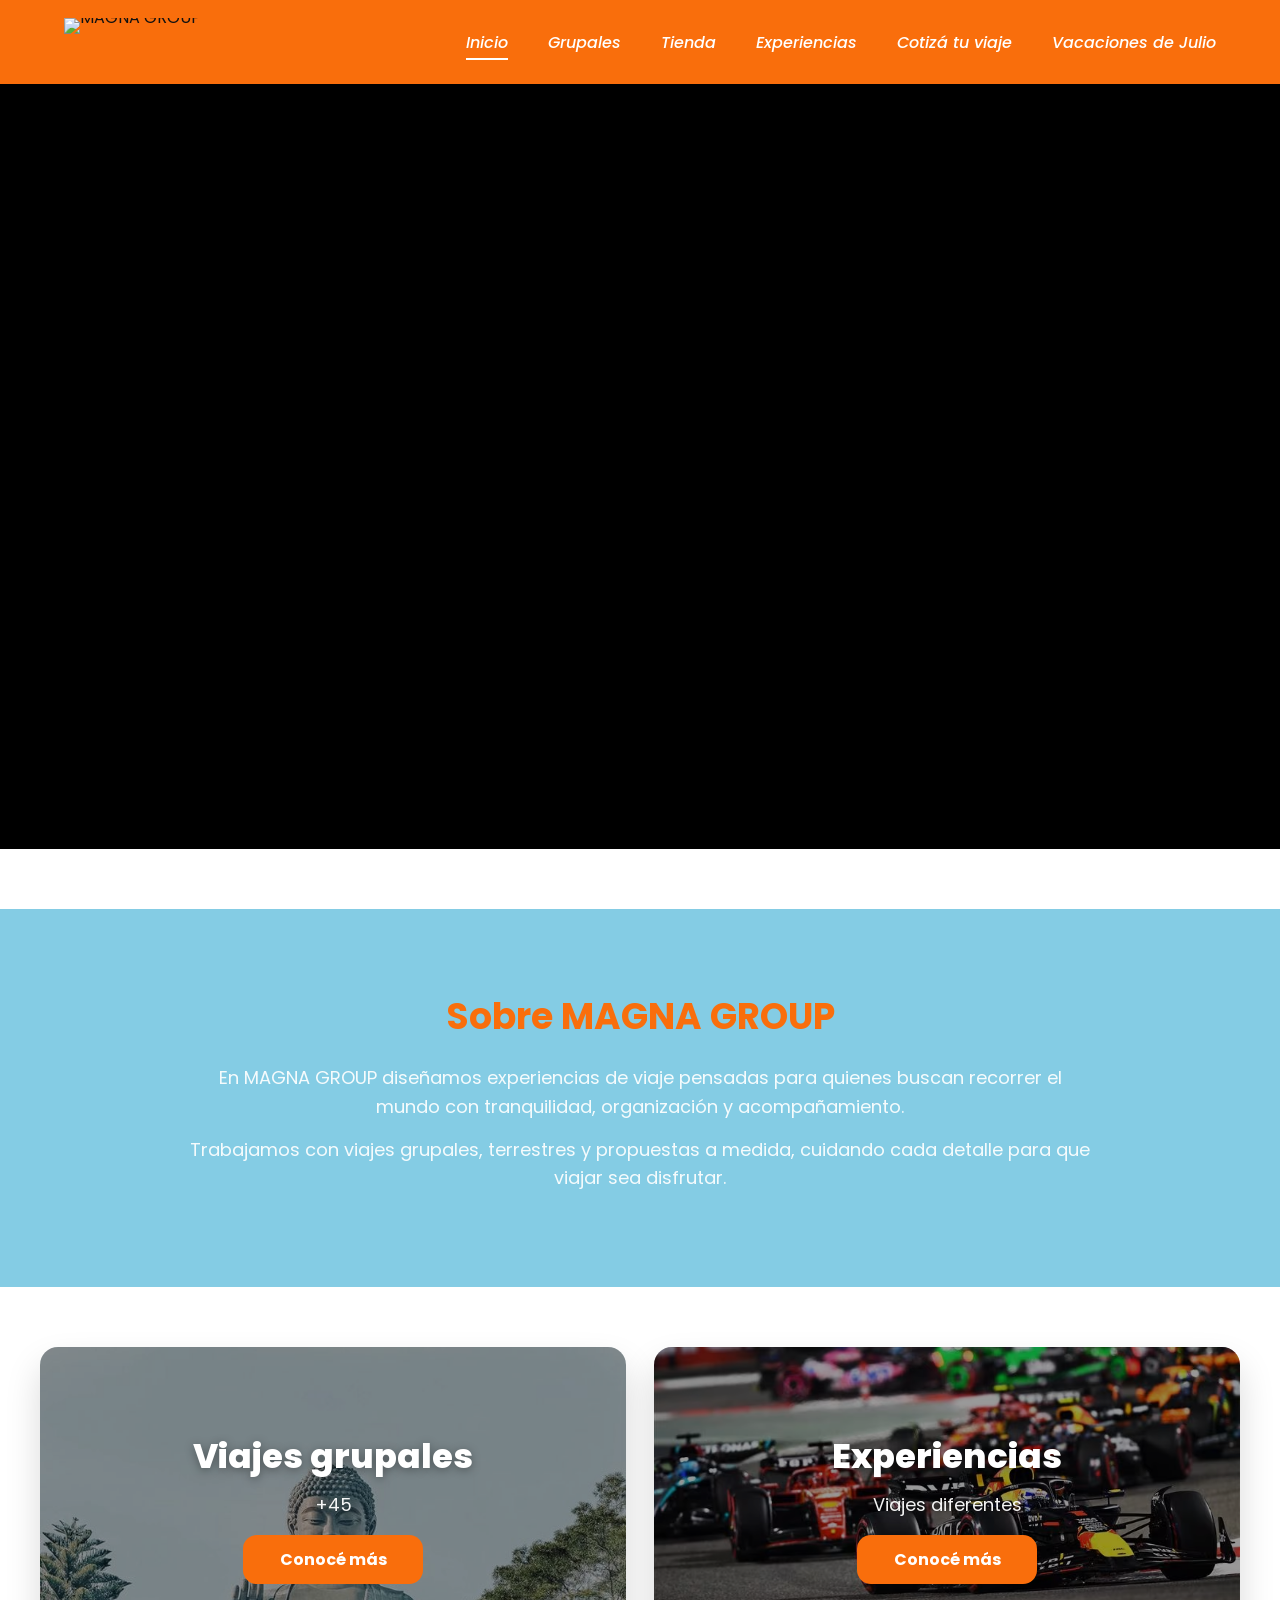
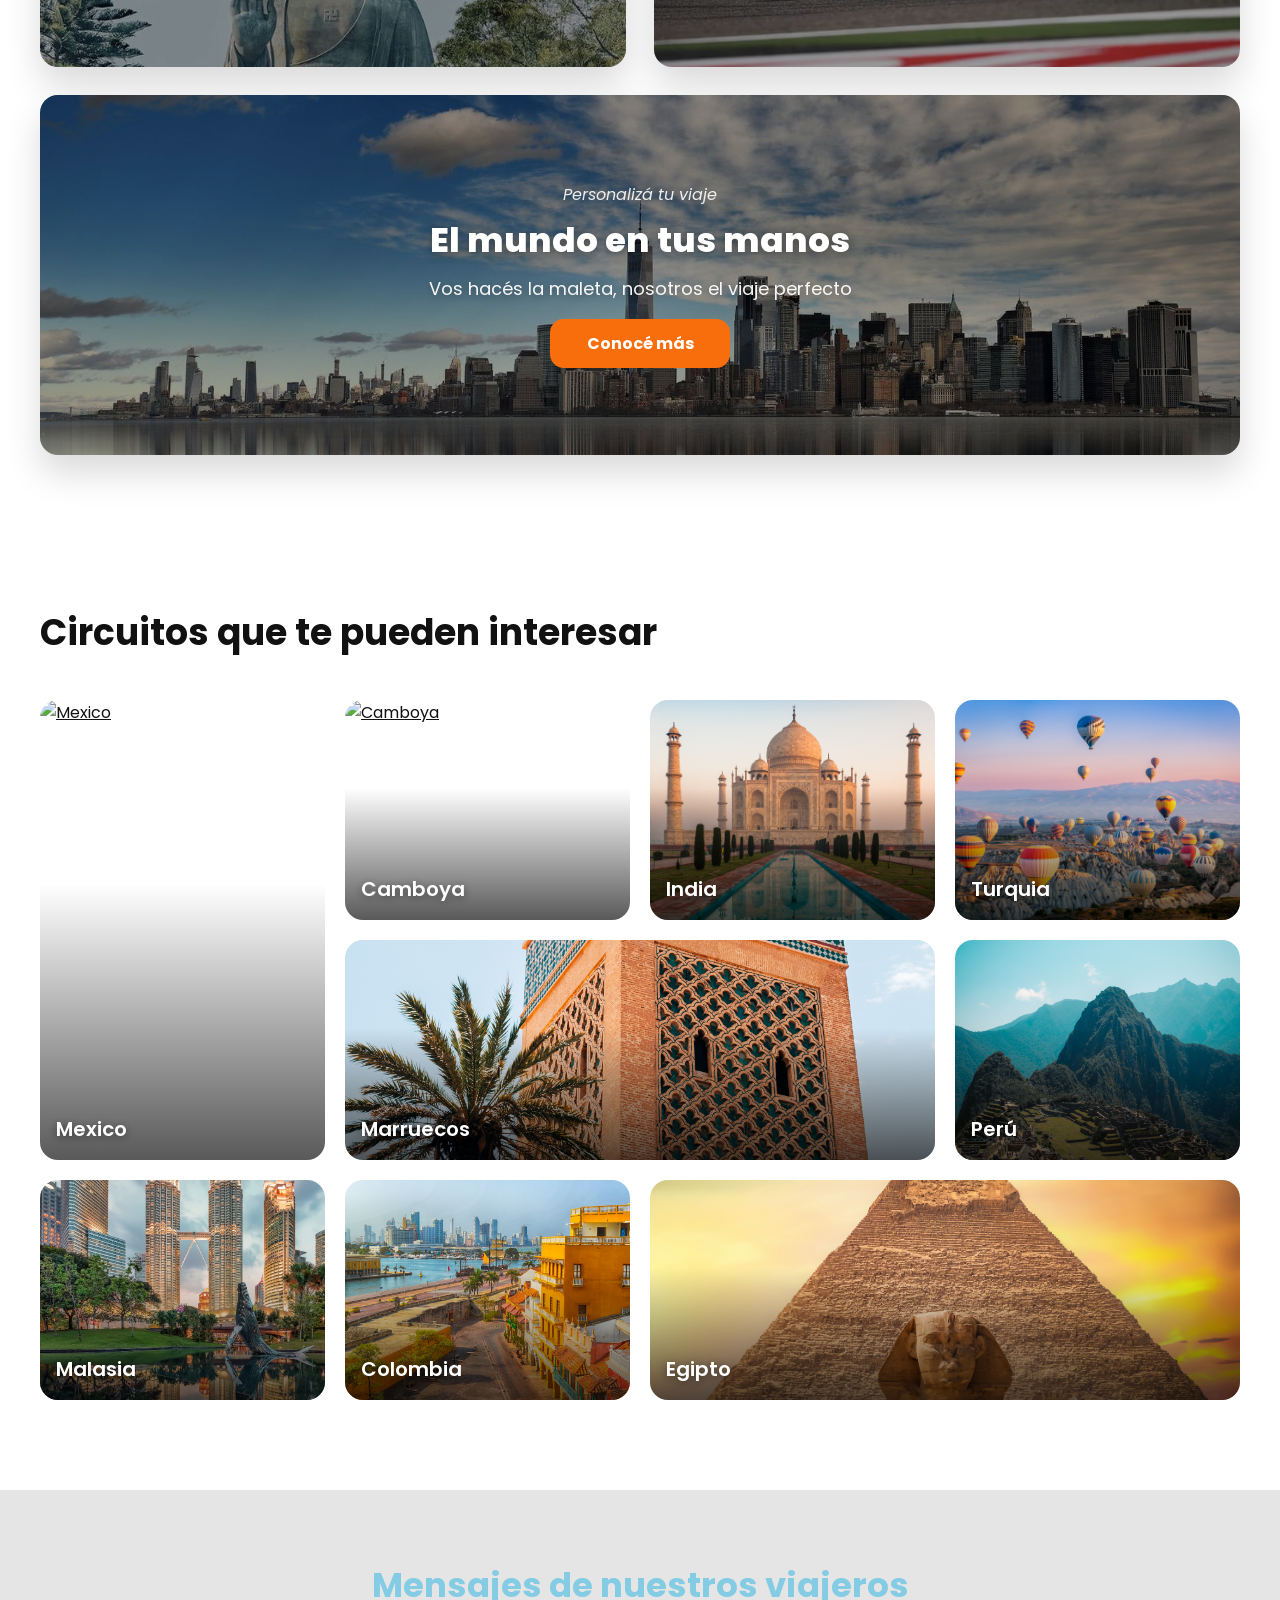
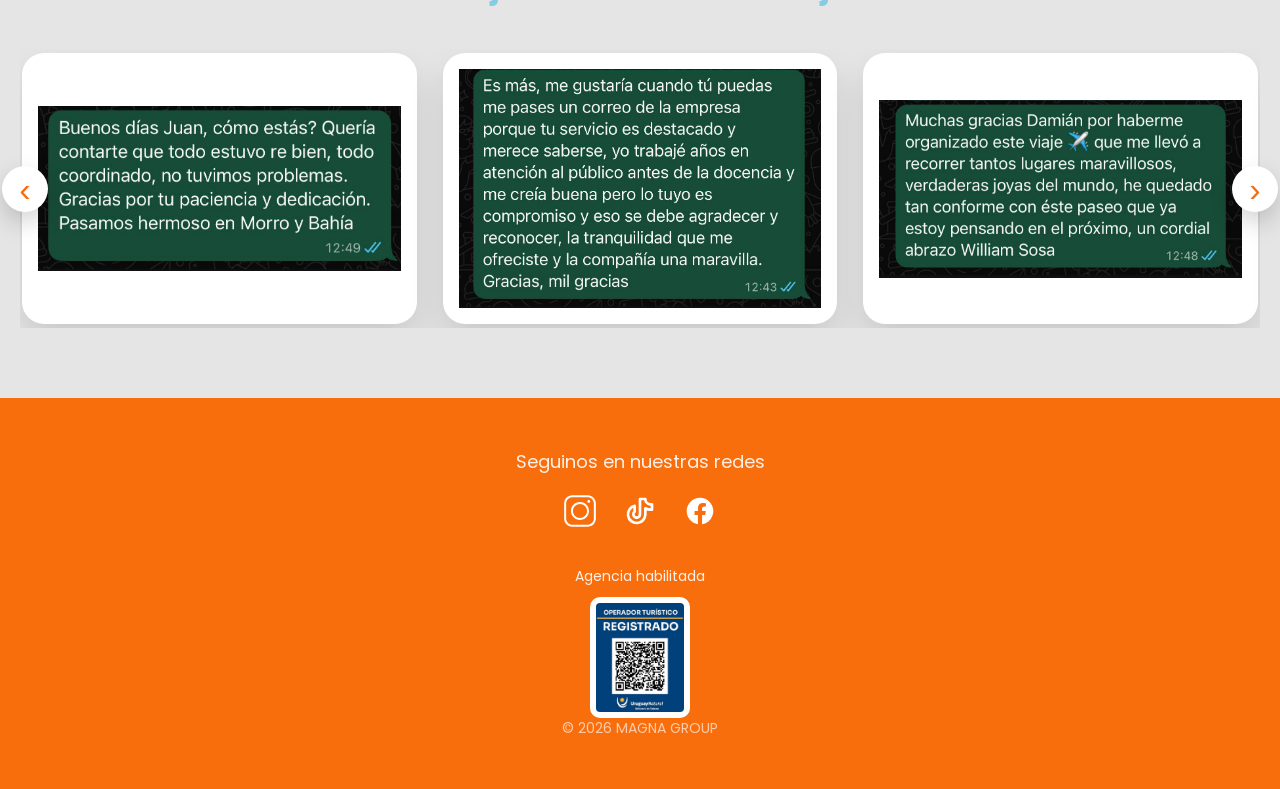
==== commit a3e0d566: "actualizacion de footer" ====
--- a/public/index.html
+++ b/public/index.html
@@ -217,7 +217,11 @@
 
             <article class="review-card">
               <img src="img/imagenresena4.jpeg" alt="Comentario de viajero 4" />
-            </article>            
+            </article>
+            
+            <article class="review-card">
+              <img src="img/imagenresena5.jpeg" alt="Comentario de viajero 5" />
+            </article>                
         </div>
         </div>
 
@@ -232,15 +236,15 @@
       <p class="footer__text">Seguinos en nuestras redes</p>
 
       <div class="footer__socials">
-        <a href="https://www.instagram.com/travelvip.uy" target="_blank" rel="noopener noreferrer" aria-label="Instagram">
+        <a href="https://www.instagram.com/magnagroup.viajes" target="_blank" rel="noopener noreferrer" aria-label="Instagram">
           <img src="img/instagram.svg" alt="Instagram" />
         </a>
 
-        <a href="https://www.tiktok.com/@travelvip.uy" target="_blank" rel="noopener noreferrer" aria-label="TikTok">
+        <a href="https://www.tiktok.com/" target="_blank" rel="noopener noreferrer" aria-label="TikTok">
           <img src="img/tiktok.svg" alt="TikTok" />
         </a>
 
-        <a href="https://www.facebook.com/travelviptellevaadondequieras" target="_blank" rel="noopener noreferrer" aria-label="Facebook">
+        <a href="https://www.facebook.com/magnagroup.viajes" target="_blank" rel="noopener noreferrer" aria-label="Facebook">
           <img src="img/facebook.svg" alt="Facebook" />
         </a>
       </div>
--- a/public/style.css
+++ b/public/style.css
@@ -495,19 +495,19 @@
 
 .review-card{
   flex: 0 0 calc((100% - 52px) / 3);
+  border-radius: 22px;
   background: #fff;
-  border-radius: 22px;
-  padding: 18px;
-  height: 320px;
   box-shadow: 0 18px 35px rgba(0,0,0,.12);
-  display: grid;
-  place-items: center;
+  display: flex;
+  align-items: center;
+  justify-content: center;
+  padding: 16px;
 }
 
 .review-card img{
   width: 100%;
   height: auto;
-  max-height: 240px;
+  max-height: 260px; /* 👈 clave */
   object-fit: contain;
 }
 
@@ -785,31 +785,31 @@
 .cards{
   display: grid;
   grid-template-columns: repeat(4, minmax(0, 1fr));
-  gap: 20px;
-}
-
+  gap: 18px;
+  align-items: stretch;
+}
 .card{
   background: #fff;
-  border-radius: 22px;
+  border-radius: 20px;
   overflow: hidden;
   border: 1px solid #efefef;
-  box-shadow: 0 10px 26px rgba(0,0,0,.06);
+  box-shadow: 0 8px 22px rgba(0,0,0,.06);
   display: flex;
   flex-direction: column;
-  min-height: 100%;
-  transition: transform .2s ease, box-shadow .2s ease, border-color .2s ease;
-}
-
+  height: 100%;
+  transition: transform .22s ease, box-shadow .22s ease;
+}
 .card:hover{
   transform: translateY(-4px);
-  box-shadow: 0 20px 36px rgba(0,0,0,.10);
+  box-shadow: 0 20px 36px rgba(0,0,0,.12);
   border-color: rgba(249,110,12,.20);
 }
 
 .card__img{
   width:100%;
-  height:185px;
+  height: 170px;
   object-fit:cover;
+  display: block;
   transition: transform .35s ease;
 }
 
@@ -1137,7 +1137,7 @@
 
 .viaje-card{
   background: var(--white);
-  border-radius: 26px;
+  border-radius: 20px;
   overflow: hidden;
   box-shadow: var(--shadow-soft);
   border: 1px solid var(--border-soft);
@@ -1149,7 +1149,7 @@
 .viaje-img-wrap{
   position: relative;
   width: 100%;
-  height: 250px;
+  height: 230px;
   overflow: hidden;
 }
 
@@ -1157,12 +1157,16 @@
   width: 100%;
   height: 100%;
   object-fit: cover;
+  object-position: center;
   display: block;
-  transition: transform 0.35s ease;
 }
 
 .viaje-card:hover .viaje-img{
   transform: scale(1.04);
+}
+
+.viaje-card:first-child .viaje-img{
+  object-position: center top;
 }
 
 .viaje-badge{
@@ -1179,14 +1183,14 @@
 }
 
 .viaje-body{
-  padding: 24px;
+  padding: 18px;
   display: flex;
   flex-direction: column;
   flex: 1;
 }
 
 .viaje-titulo{
-  font-size: 1.45rem;
+  font-size: 1.15rem;
   line-height: 1.2;
   font-weight: 700;
   margin: 0 0 10px;
@@ -1256,7 +1260,7 @@
 }
 
 .precio{
-  font-size: 2.2rem;
+  font-size: 1.6rem;
   line-height: 1;
   font-weight: 800;
   color: var(--text-dark);
@@ -1298,22 +1302,48 @@
   gap: 14px;
   margin: 18px 0;
   flex-wrap: wrap;
+  overflow: visible;
 }
 
 .icon-circle{
-  width: 46px;
-  height: 46px;
+  width: 38px;
+  height: 38px;
   border-radius: 50%;
   background: #F96E0C;
   display: flex;
   align-items: center;
   justify-content: center;
+  position: relative;
+  overflow: visible;
+  cursor: pointer;
+}
+
+.icon-circle span {
+  position: absolute;
+  bottom: -42px;
+  left: 50%;
+  transform: translateX(-50%);
+  background: #222;
+  color: #fff;
+  font-size: 13px;
+  padding: 6px 10px;
+  border-radius: 8px;
+  white-space: nowrap;
+  opacity: 0;
+  visibility: hidden;
+  transition: all 0.25s ease;
+  z-index: 9999;
+}
+
+.icon-circle:hover span {
+  opacity: 1;
+  visibility: visible;
+  bottom: -48px;
 }
 
 .icon-circle i{
   color: white;
 }
-
 /* =========================
    RESPONSIVE
 ========================= */
